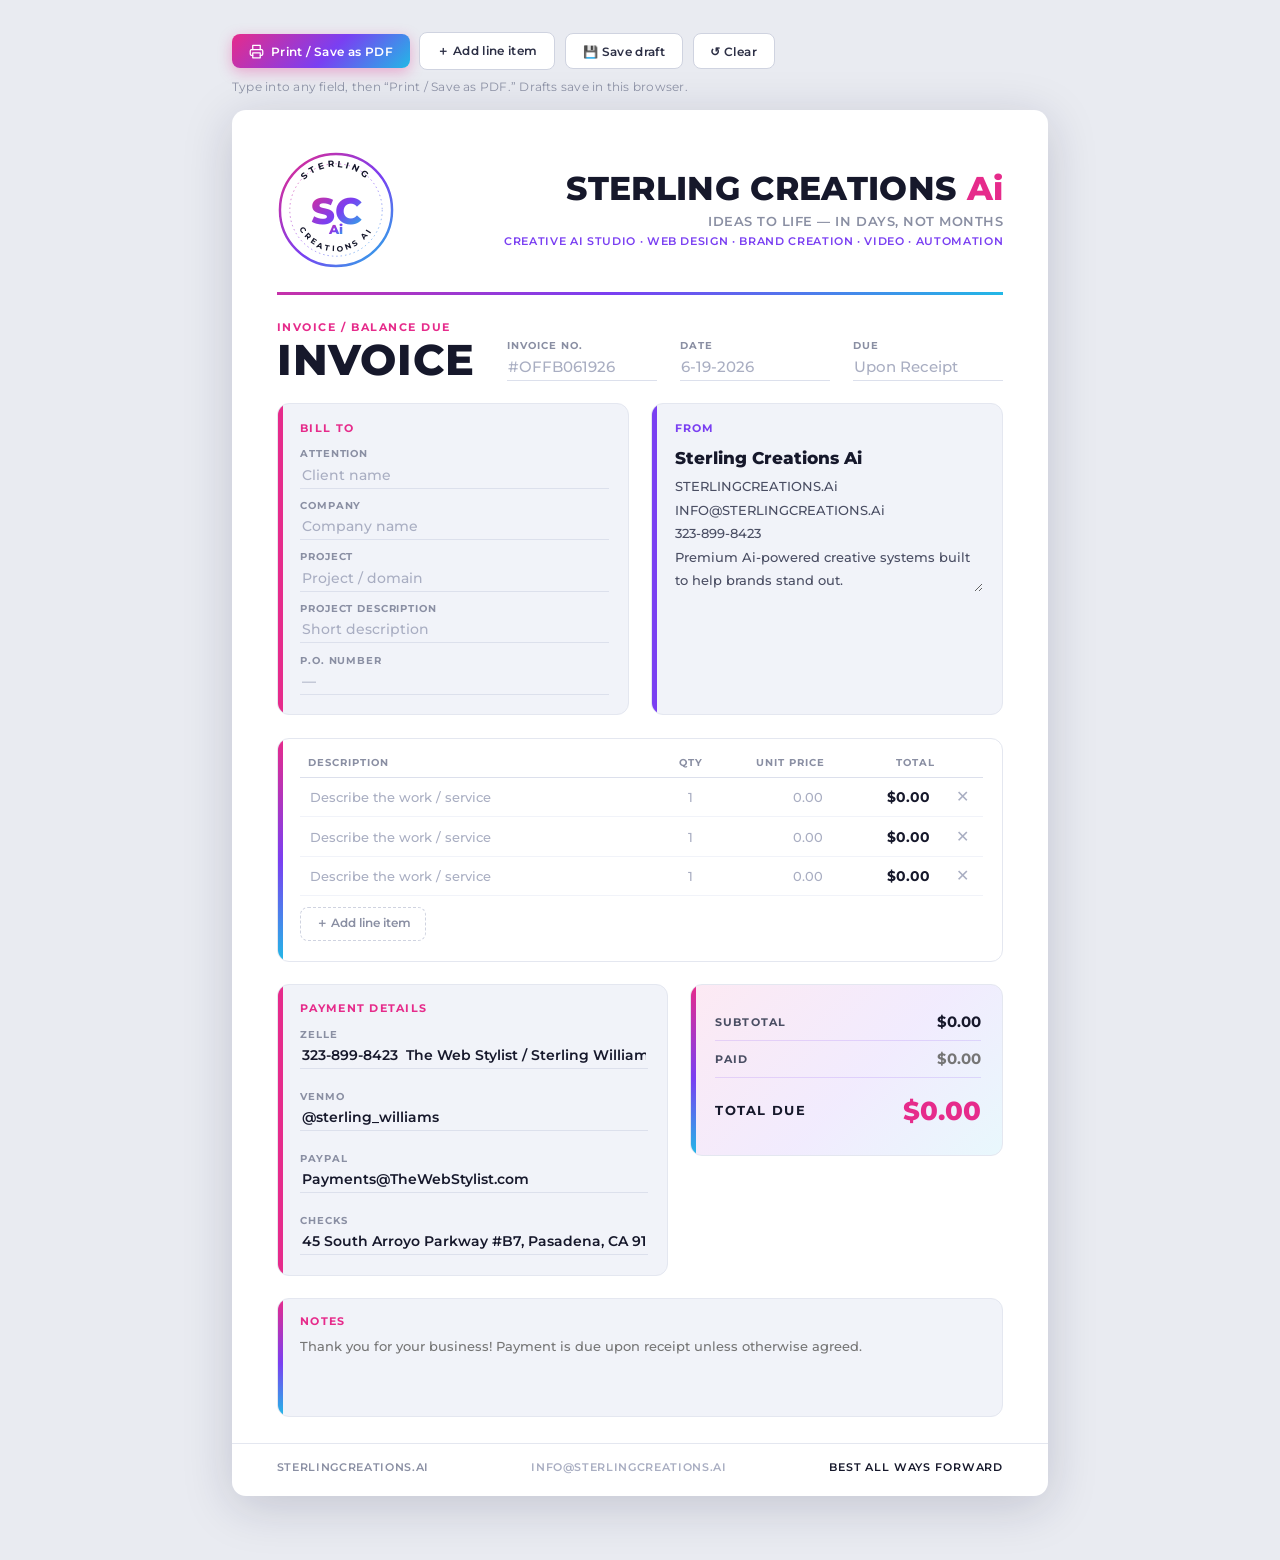
==== index.html @ 084fb507 "Add index.html for online preview / GitHub Pages Add an index.html (copy of the fillable invoice) so" ====
<!DOCTYPE html>
<html lang="en">
<head>
<meta charset="UTF-8" />
<meta name="viewport" content="width=device-width, initial-scale=1.0" />
<title>Invoice — Sterling Creations Ai</title>
<link rel="preconnect" href="https://fonts.googleapis.com">
<link rel="preconnect" href="https://fonts.gstatic.com" crossorigin>
<link href="https://fonts.googleapis.com/css2?family=Montserrat:ital,wght@0,400;0,500;0,600;0,700;0,800;0,900;1,500;1,600&display=swap" rel="stylesheet">
<style>
  /* ─────────────────────────────────────────────────────────
     Sterling Creations Ai — Fillable Invoice
     • Every value is an editable field (type online, then print)
     • Line totals / subtotal / total-due auto-calculate
     • "Print / Save as PDF" produces a clean letter-size PDF
     ───────────────────────────────────────────────────────── */

  *, *::before, *::after { box-sizing: border-box; margin: 0; padding: 0; }

  :root {
    --pink:      #E62B8B;   /* primary magenta            */
    --pink-soft: #F472B6;
    --purple:    #7A3FF2;
    --purple-dk: #5B21B6;
    --cyan:      #22B8E6;
    --ink:       #16182B;   /* near-black headings        */
    --ink-soft:  #2C2F45;
    --gray-700:  #4A4E63;
    --gray-500:  #8A8FA3;
    --gray-400:  #A9AEC2;
    --gray-300:  #CFD3E0;
    --gray-200:  #E4E7F0;
    --gray-100:  #F1F3F9;
    --line:      #DCE0EC;
    --white:     #FFFFFF;
    --bg:        #E9EBF1;
    --grad:      linear-gradient(135deg, var(--pink) 0%, var(--purple) 55%, var(--cyan) 100%);
    --grad-v:    linear-gradient(180deg, var(--pink) 0%, var(--purple) 55%, var(--cyan) 100%);
    --font:      'Montserrat', 'Helvetica Neue', Helvetica, Arial, sans-serif;
  }

  html { -webkit-text-size-adjust: 100%; }

  body {
    font-family: var(--font);
    background: var(--bg);
    color: var(--ink-soft);
    padding: 2rem 1rem 4rem;
    -webkit-print-color-adjust: exact;
    print-color-adjust: exact;
  }

  /* ── Toolbar (screen only) ─────────────────────────────── */
  .toolbar {
    width: 816px;
    max-width: 100%;
    margin: 0 auto 1rem;
    display: flex;
    flex-wrap: wrap;
    gap: .6rem;
    align-items: center;
  }
  .toolbar .spacer { flex: 1; }
  .toolbar .hint {
    font-size: .72rem;
    color: var(--gray-500);
    letter-spacing: .02em;
  }
  .btn {
    font-family: var(--font);
    font-size: .76rem;
    font-weight: 600;
    letter-spacing: .03em;
    padding: .6rem 1.05rem;
    border-radius: 8px;
    border: 1px solid var(--gray-300);
    background: var(--white);
    color: var(--ink-soft);
    cursor: pointer;
    transition: transform .08s ease, box-shadow .15s ease, background .15s ease;
    display: inline-flex;
    align-items: center;
    gap: .45rem;
  }
  .btn:hover  { box-shadow: 0 3px 10px rgba(0,0,0,.10); transform: translateY(-1px); }
  .btn:active { transform: translateY(0); }
  .btn.primary {
    background: var(--grad);
    color: #fff;
    border: none;
    box-shadow: 0 4px 14px rgba(230,43,139,.35);
  }
  .btn svg { width: 15px; height: 15px; }

  /* ── Page shell ────────────────────────────────────────── */
  .page {
    width: 816px;                 /* US Letter @ 96dpi  */
    min-height: 1056px;
    margin: 0 auto;
    background: var(--white);
    box-shadow: 0 10px 50px rgba(20,24,60,.18);
    border-radius: 14px;
    overflow: hidden;
    display: flex;
    flex-direction: column;
    padding: 2.6rem 2.8rem 0;
  }

  /* ── Header ────────────────────────────────────────────── */
  .header {
    display: flex;
    align-items: center;
    justify-content: space-between;
    gap: 1.5rem;
    padding-bottom: 1.4rem;
    border-bottom: 3px solid;
    border-image: var(--grad) 1;
  }

  .logo {
    width: 118px;
    height: 118px;
    flex-shrink: 0;
  }
  .logo svg, .logo img { width: 100%; height: 100%; display: block; object-fit: contain; }

  .brand { text-align: right; }
  .brand-name {
    font-size: 2.05rem;
    font-weight: 800;
    letter-spacing: .01em;
    color: var(--ink);
    line-height: 1;
  }
  .brand-name .ai { color: var(--pink); }
  .brand-tagline {
    margin-top: .55rem;
    font-size: .8rem;
    font-weight: 600;
    letter-spacing: .04em;
    color: var(--gray-500);
  }
  .brand-services {
    margin-top: .35rem;
    font-size: .68rem;
    font-weight: 600;
    letter-spacing: .06em;
    text-transform: uppercase;
    color: var(--purple);
  }

  /* ── Title row ─────────────────────────────────────────── */
  .title-row {
    display: flex;
    align-items: flex-end;
    justify-content: space-between;
    gap: 2rem;
    padding: 1.6rem 0 1.4rem;
  }
  .title-eyebrow {
    font-size: .68rem;
    font-weight: 700;
    letter-spacing: .14em;
    text-transform: uppercase;
    color: var(--pink);
  }
  .title-main {
    font-size: 2.7rem;
    font-weight: 800;
    letter-spacing: .02em;
    text-transform: uppercase;
    color: var(--ink);
    line-height: 1;
    margin-top: .2rem;
  }
  .meta-grid {
    display: grid;
    grid-template-columns: repeat(3, minmax(0, auto));
    gap: 1.4rem;
  }
  .meta-grid .cell { min-width: 96px; }
  .meta-grid .lbl {
    font-size: .62rem;
    font-weight: 700;
    letter-spacing: .1em;
    text-transform: uppercase;
    color: var(--gray-500);
    margin-bottom: .15rem;
  }

  /* ── Inputs (the fillable bits) ────────────────────────── */
  .fld {
    font-family: var(--font);
    font-size: .9rem;
    font-weight: 600;
    color: var(--ink);
    background: transparent;
    border: none;
    border-bottom: 1.5px solid var(--line);
    padding: .25rem .1rem;
    width: 100%;
    outline: none;
    transition: border-color .15s ease, background .15s ease;
  }
  .fld::placeholder { color: var(--gray-400); font-weight: 500; }
  .fld:focus { border-bottom-color: var(--pink); background: rgba(230,43,139,.04); }
  textarea.fld { resize: none; line-height: 1.5; overflow: hidden; }

  .meta-grid .fld { font-size: .92rem; min-width: 96px; }

  /* ── Card row ──────────────────────────────────────────── */
  .card-row {
    display: grid;
    grid-template-columns: 1fr 1fr;
    gap: 1.4rem;
  }
  .card {
    position: relative;
    background: var(--gray-100);
    border: 1px solid var(--gray-200);
    border-radius: 12px;
    padding: 1.1rem 1.2rem 1.2rem 1.4rem;
    overflow: hidden;
  }
  .card::before {        /* coloured accent bar */
    content: '';
    position: absolute;
    top: 0; left: 0; bottom: 0;
    width: 5px;
    background: var(--grad-v);
  }
  .card.accent-pink::before   { background: var(--pink); }
  .card.accent-purple::before { background: var(--purple); }

  .card-title {
    font-size: .66rem;
    font-weight: 700;
    letter-spacing: .12em;
    text-transform: uppercase;
    color: var(--pink);
    margin-bottom: .85rem;
  }
  .card.accent-purple .card-title { color: var(--purple); }

  .field-block { margin-bottom: .7rem; }
  .field-block:last-child { margin-bottom: 0; }
  .field-block .lbl {
    font-size: .6rem;
    font-weight: 700;
    letter-spacing: .09em;
    text-transform: uppercase;
    color: var(--gray-500);
    margin-bottom: .15rem;
    display: block;
  }

  /* FROM block — mostly static, still editable */
  .from-name {
    font-size: 1.05rem;
    font-weight: 800;
    color: var(--ink);
    margin-bottom: .35rem;
    width: 100%;
    border: none;
    background: transparent;
    font-family: var(--font);
    outline: none;
  }
  .from-line {
    font-size: .82rem;
    font-weight: 500;
    color: var(--gray-700);
    line-height: 1.7;
    width: 100%;
    border: none;
    background: transparent;
    font-family: var(--font);
    outline: none;
    padding: .05rem 0;
  }
  .from-line:focus, .from-name:focus { background: rgba(122,63,242,.06); border-radius: 4px; }
  .from-line .accent { color: var(--pink); font-style: italic; font-weight: 600; }

  /* ── Line items table ──────────────────────────────────── */
  .items-card {
    margin-top: 1.4rem;
    position: relative;
    background: var(--white);
    border: 1px solid var(--gray-200);
    border-radius: 12px;
    padding: 1.1rem 1.2rem 1.2rem 1.4rem;
    overflow: hidden;
  }
  .items-card::before {
    content: '';
    position: absolute;
    top: 0; left: 0; bottom: 0;
    width: 5px;
    background: var(--grad-v);
  }
  table.items { width: 100%; border-collapse: collapse; }
  table.items thead th {
    font-size: .62rem;
    font-weight: 700;
    letter-spacing: .1em;
    text-transform: uppercase;
    color: var(--gray-500);
    text-align: left;
    padding: 0 .5rem .55rem;
    border-bottom: 1.5px solid var(--line);
  }
  table.items thead th.r { text-align: right; }
  table.items thead th.c { text-align: center; }

  table.items tbody td {
    padding: .45rem .5rem;
    vertical-align: middle;
    border-bottom: 1px solid var(--gray-100);
  }
  table.items .fld { border-bottom: none; font-weight: 500; font-size: .84rem; }
  table.items .fld:focus { background: rgba(230,43,139,.05); border-radius: 5px; }
  table.items td.desc .fld { font-weight: 600; color: var(--ink); }
  table.items td.r .fld, table.items td.c .fld { text-align: right; }
  table.items td.c .fld { text-align: center; }
  .line-total {
    text-align: right;
    font-weight: 700;
    color: var(--ink);
    font-size: .88rem;
    white-space: nowrap;
    padding-right: .3rem;
  }
  .row-del {
    border: none;
    background: transparent;
    color: var(--gray-400);
    cursor: pointer;
    font-size: 1rem;
    line-height: 1;
    padding: .2rem .35rem;
    border-radius: 6px;
    transition: color .12s, background .12s;
  }
  .row-del:hover { color: var(--pink); background: rgba(230,43,139,.08); }
  td.del-cell { width: 30px; text-align: center; }

  .add-row-wrap { margin-top: .7rem; }
  .add-row {
    border: 1px dashed var(--gray-300);
    background: transparent;
    color: var(--gray-500);
    font-family: var(--font);
    font-size: .74rem;
    font-weight: 600;
    padding: .5rem .9rem;
    border-radius: 8px;
    cursor: pointer;
    transition: all .12s;
  }
  .add-row:hover { border-color: var(--pink); color: var(--pink); background: rgba(230,43,139,.04); }

  /* ── Payment + Totals row ──────────────────────────────── */
  .lower-row {
    display: grid;
    grid-template-columns: 1.25fr 1fr;
    gap: 1.4rem;
    margin-top: 1.4rem;
  }
  .pay-grid {
    display: grid;
    grid-template-columns: 1fr;
    gap: .65rem;
  }

  .totals-card {
    position: relative;
    background: linear-gradient(135deg, rgba(230,43,139,.10) 0%, rgba(122,63,242,.10) 55%, rgba(34,184,230,.10) 100%);
    border: 1px solid var(--gray-200);
    border-radius: 12px;
    padding: 1.2rem 1.3rem 1.3rem 1.5rem;
    overflow: hidden;
    align-self: start;
  }
  .totals-card::before {
    content: '';
    position: absolute;
    top: 0; left: 0; bottom: 0;
    width: 5px;
    background: var(--grad-v);
  }
  .tot-row {
    display: flex;
    align-items: center;
    justify-content: space-between;
    gap: 1rem;
    padding: .5rem 0;
    border-bottom: 1px solid rgba(122,63,242,.16);
  }
  .tot-row .lbl {
    font-size: .66rem;
    font-weight: 700;
    letter-spacing: .1em;
    text-transform: uppercase;
    color: var(--gray-700);
  }
  .tot-row .val {
    font-size: .95rem;
    font-weight: 700;
    color: var(--ink);
    text-align: right;
    width: 120px;
    border: none;
    background: transparent;
    font-family: var(--font);
    outline: none;
    border-bottom: 1.5px solid transparent;
  }
  .tot-row .val:focus { border-bottom-color: var(--pink); }
  .tot-row.grand {
    border-bottom: none;
    margin-top: .35rem;
    padding-top: .7rem;
  }
  .tot-row.grand .lbl { color: var(--ink); font-size: .8rem; }
  .tot-row.grand .grand-amt {
    font-size: 1.6rem;
    font-weight: 800;
    color: var(--pink);
    text-align: right;
    width: 150px;
  }

  /* ── Notes ─────────────────────────────────────────────── */
  .notes-card {
    position: relative;
    background: var(--gray-100);
    border: 1px solid var(--gray-200);
    border-radius: 12px;
    padding: 1rem 1.2rem 1.1rem 1.4rem;
    margin-top: 1.4rem;
    overflow: hidden;
  }
  .notes-card::before {
    content: '';
    position: absolute;
    top: 0; left: 0; bottom: 0;
    width: 5px;
    background: var(--grad-v);
  }
  .notes-card .card-title { margin-bottom: .55rem; }
  textarea.notes {
    width: 100%;
    min-height: 58px;
    border: none;
    background: transparent;
    resize: none;
    outline: none;
    font-family: var(--font);
    font-size: .8rem;
    font-weight: 500;
    line-height: 1.6;
    color: var(--gray-700);
  }

  /* ── Footer ────────────────────────────────────────────── */
  .footer {
    margin: 1.6rem -2.8rem 0;
    padding: 1rem 2.8rem 1.4rem;
    border-top: 1px solid var(--gray-200);
    display: flex;
    align-items: center;
    justify-content: space-between;
    gap: 1rem;
    font-size: .68rem;
    font-weight: 600;
    letter-spacing: .06em;
    text-transform: uppercase;
    color: var(--gray-500);
  }
  .footer .mid { color: var(--gray-400); }
  .footer .right { color: var(--ink); letter-spacing: .08em; }

  /* ── Print ─────────────────────────────────────────────── */
  @media print {
    body { background: none; padding: 0; }
    .toolbar { display: none !important; }
    .page {
      width: 100%;
      min-height: 0;
      box-shadow: none;
      border-radius: 0;
      padding: 1.4rem 1.6rem 0;
    }
    .footer { margin: 1.4rem -1.6rem 0; padding: .9rem 1.6rem 1.1rem; }
    .row-del, .add-row-wrap { display: none !important; }
    td.del-cell { display: none; }
    .fld, .from-line, .from-name, .tot-row .val, textarea.notes { background: none !important; }
    .fld:focus { border-bottom-color: var(--line); }
    .fld::placeholder, textarea.notes::placeholder { color: transparent; }
    @page { size: letter; margin: 0; }
  }
</style>
</head>
<body>

<!-- ═══ TOOLBAR (screen only) ═══════════════════════════════ -->
<div class="toolbar">
  <button class="btn primary" onclick="window.print()">
    <svg viewBox="0 0 24 24" fill="none" stroke="currentColor" stroke-width="2" stroke-linecap="round" stroke-linejoin="round"><polyline points="6 9 6 2 18 2 18 9"/><path d="M6 18H4a2 2 0 0 1-2-2v-5a2 2 0 0 1 2-2h16a2 2 0 0 1 2 2v5a2 2 0 0 1-2 2h-2"/><rect x="6" y="14" width="12" height="8"/></svg>
    Print / Save as PDF
  </button>
  <button class="btn" onclick="addLineItem()">＋ Add line item</button>
  <button class="btn" onclick="saveLocal()">💾 Save draft</button>
  <button class="btn" onclick="resetForm()">↺ Clear</button>
  <span class="spacer"></span>
  <span class="hint">Type into any field, then “Print / Save as PDF.” Drafts save in this browser.</span>
</div>

<!-- ═══ PAGE ════════════════════════════════════════════════ -->
<div class="page" id="invoice">

  <!-- HEADER -->
  <header class="header">
    <!-- Logo: loaded from the Sterling Creations CDN. If it ever fails to
         load, the SVG fallback below shows so the header is never broken. -->
    <div class="logo">
      <img id="brandLogo" src="https://sterlingcdn.b-cdn.net/sterlingcreationsaiassets/sterling-creations-ai-new-logo-circle-Dark-.png" alt="Sterling Creations Ai"
           onerror="this.style.display='none';document.getElementById('logoFallback').style.display='block';" />
      <svg id="logoFallback" style="display:none" viewBox="0 0 120 120" xmlns="http://www.w3.org/2000/svg">
        <defs>
          <linearGradient id="scg" x1="0" y1="0" x2="1" y2="1">
            <stop offset="0" stop-color="#E62B8B"/>
            <stop offset="0.55" stop-color="#7A3FF2"/>
            <stop offset="1" stop-color="#22B8E6"/>
          </linearGradient>
          <path id="arcTop" d="M 16 60 A 44 44 0 0 1 104 60" fill="none"/>
          <path id="arcBot" d="M 18 60 A 42 42 0 0 0 102 60" fill="none"/>
        </defs>
        <circle cx="60" cy="60" r="57" fill="none" stroke="url(#scg)" stroke-width="2.5"/>
        <circle cx="60" cy="60" r="47" fill="none" stroke="url(#scg)" stroke-width="1" stroke-dasharray="1.5 3" opacity="0.6"/>
        <text font-family="Montserrat, Arial" font-size="9" font-weight="700" letter-spacing="3" fill="#16182B">
          <textPath href="#arcTop" startOffset="50%" text-anchor="middle">STERLING</textPath>
        </text>
        <text font-family="Montserrat, Arial" font-size="8" font-weight="700" letter-spacing="2.5" fill="#16182B">
          <textPath href="#arcBot" startOffset="50%" text-anchor="middle">CREATIONS AI</textPath>
        </text>
        <text x="60" y="60" text-anchor="middle" font-family="Montserrat, Arial" font-size="38" font-weight="800" fill="url(#scg)" dominant-baseline="central">SC</text>
        <text x="60" y="84" text-anchor="middle" font-family="Montserrat, Arial" font-size="13" font-weight="800" fill="url(#scg)">Ai</text>
      </svg>
    </div>

    <div class="brand">
      <div class="brand-name">STERLING CREATIONS <span class="ai">Ai</span></div>
      <div class="brand-tagline">IDEAS TO LIFE — IN DAYS, NOT MONTHS</div>
      <div class="brand-services">Creative Ai Studio · Web Design · Brand Creation · Video · Automation</div>
    </div>
  </header>

  <!-- TITLE + META -->
  <div class="title-row">
    <div>
      <div class="title-eyebrow">Invoice / Balance Due</div>
      <div class="title-main">Invoice</div>
    </div>
    <div class="meta-grid">
      <div class="cell">
        <div class="lbl">Invoice No.</div>
        <input class="fld" data-key="invno" placeholder="#OFFB061926" />
      </div>
      <div class="cell">
        <div class="lbl">Date</div>
        <input class="fld" data-key="date" placeholder="6-19-2026" />
      </div>
      <div class="cell">
        <div class="lbl">Due</div>
        <input class="fld" data-key="due" placeholder="Upon Receipt" />
      </div>
    </div>
  </div>

  <!-- BILL TO / FROM -->
  <div class="card-row">
    <div class="card accent-pink">
      <div class="card-title">Bill To</div>
      <div class="field-block">
        <span class="lbl">Attention</span>
        <input class="fld" data-key="attn" placeholder="Client name" />
      </div>
      <div class="field-block">
        <span class="lbl">Company</span>
        <input class="fld" data-key="company" placeholder="Company name" />
      </div>
      <div class="field-block">
        <span class="lbl">Project</span>
        <input class="fld" data-key="project" placeholder="Project / domain" />
      </div>
      <div class="field-block">
        <span class="lbl">Project Description</span>
        <input class="fld" data-key="projdesc" placeholder="Short description" />
      </div>
      <div class="field-block">
        <span class="lbl">P.O. Number</span>
        <input class="fld" data-key="po" placeholder="—" />
      </div>
    </div>

    <div class="card accent-purple">
      <div class="card-title">From</div>
      <input class="from-name" data-key="fromname" value="Sterling Creations Ai" />
      <input class="from-line" data-key="fromsite" value="STERLINGCREATIONS.Ai" />
      <input class="from-line" data-key="fromemail" value="INFO@STERLINGCREATIONS.Ai" />
      <input class="from-line" data-key="fromphone" value="323-899-8423" />
      <textarea class="from-line" data-key="fromblurb" rows="2">Premium Ai-powered creative systems built to help brands stand out.</textarea>
    </div>
  </div>

  <!-- LINE ITEMS -->
  <div class="items-card">
    <table class="items">
      <thead>
        <tr>
          <th class="desc">Description</th>
          <th class="c" style="width:64px">Qty</th>
          <th class="r" style="width:110px">Unit Price</th>
          <th class="r" style="width:110px">Total</th>
          <th class="del-cell"></th>
        </tr>
      </thead>
      <tbody id="itemsBody">
        <!-- rows injected by JS -->
      </tbody>
    </table>
    <div class="add-row-wrap">
      <button class="add-row" onclick="addLineItem()">＋ Add line item</button>
    </div>
  </div>

  <!-- PAYMENT + TOTALS -->
  <div class="lower-row">
    <div class="card accent-pink">
      <div class="card-title">Payment Details</div>
      <div class="pay-grid">
        <div class="field-block">
          <span class="lbl">Zelle</span>
          <input class="fld" data-key="zelle" value="323-899-8423  The Web Stylist / Sterling Williams" />
        </div>
        <div class="field-block">
          <span class="lbl">Venmo</span>
          <input class="fld" data-key="venmo" value="@sterling_williams" />
        </div>
        <div class="field-block">
          <span class="lbl">PayPal</span>
          <input class="fld" data-key="paypal" value="Payments@TheWebStylist.com" />
        </div>
        <div class="field-block">
          <span class="lbl">Checks</span>
          <input class="fld" data-key="checks" value="45 South Arroyo Parkway #B7, Pasadena, CA 91105" />
        </div>
      </div>
    </div>

    <div class="totals-card">
      <div class="tot-row">
        <span class="lbl">Subtotal</span>
        <input class="val" id="subtotal" data-key="subtotal" readonly value="$0.00" />
      </div>
      <div class="tot-row">
        <span class="lbl">Paid</span>
        <input class="val" id="paid" data-key="paid" placeholder="$0.00" oninput="recalc()" />
      </div>
      <div class="tot-row grand">
        <span class="lbl">Total Due</span>
        <span class="grand-amt" id="totaldue">$0.00</span>
      </div>
    </div>
  </div>

  <!-- NOTES -->
  <div class="notes-card">
    <div class="card-title">Notes</div>
    <textarea class="notes" data-key="notes" placeholder="Thank you for your business! Payment is due upon receipt unless otherwise agreed."></textarea>
  </div>

  <!-- FOOTER -->
  <footer class="footer">
    <span class="left">STERLINGCREATIONS.AI</span>
    <span class="mid">INFO@STERLINGCREATIONS.AI</span>
    <span class="right">Best All Ways Forward</span>
  </footer>

</div><!-- /page -->

<script>
  /* ── Currency helpers ──────────────────────────────────── */
  const money = n => '$' + (Number(n) || 0).toLocaleString('en-US', { minimumFractionDigits: 2, maximumFractionDigits: 2 });
  const parseNum = v => parseFloat(String(v).replace(/[^0-9.\-]/g, '')) || 0;

  /* ── Line item row template ────────────────────────────── */
  function rowHTML(d = {}) {
    return `
      <tr class="item-row">
        <td class="desc"><input class="fld" data-col="desc" placeholder="Describe the work / service" value="${d.desc || ''}"></td>
        <td class="c"><input class="fld" data-col="qty" inputmode="decimal" placeholder="1" value="${d.qty || ''}" oninput="recalc()"></td>
        <td class="r"><input class="fld" data-col="price" inputmode="decimal" placeholder="0.00" value="${d.price || ''}" oninput="recalc()"></td>
        <td class="r"><div class="line-total" data-col="total">$0.00</div></td>
        <td class="del-cell"><button class="row-del" title="Remove line" onclick="this.closest('tr').remove(); recalc();">✕</button></td>
      </tr>`;
  }

  function addLineItem(d) {
    document.getElementById('itemsBody').insertAdjacentHTML('beforeend', rowHTML(d));
    autoSizeAll();
    recalc();
  }

  /* ── Recalculate totals ────────────────────────────────── */
  function recalc() {
    let subtotal = 0;
    document.querySelectorAll('#itemsBody .item-row').forEach(row => {
      const qty   = parseNum(row.querySelector('[data-col="qty"]').value) || 0;
      const price = parseNum(row.querySelector('[data-col="price"]').value) || 0;
      const hasQty = row.querySelector('[data-col="qty"]').value.trim() !== '';
      const line = (hasQty ? qty : 1) * price;          /* blank qty defaults to 1 */
      row.querySelector('[data-col="total"]').textContent = money(line);
      subtotal += line;
    });
    document.getElementById('subtotal').value = money(subtotal);
    const paid = parseNum(document.getElementById('paid').value);
    document.getElementById('totaldue').textContent = money(subtotal - paid);
  }

  /* ── Auto-grow textareas ───────────────────────────────── */
  function autoSize(el) { el.style.height = 'auto'; el.style.height = el.scrollHeight + 'px'; }
  function autoSizeAll() { document.querySelectorAll('textarea').forEach(autoSize); }

  /* ── Local-storage draft save/restore ──────────────────── */
  const STORE_KEY = 'sterling_invoice_draft_v1';

  function collect() {
    const data = { fields: {}, items: [] };
    document.querySelectorAll('[data-key]').forEach(el => data.fields[el.dataset.key] = el.value);
    document.querySelectorAll('#itemsBody .item-row').forEach(row => {
      data.items.push({
        desc:  row.querySelector('[data-col="desc"]').value,
        qty:   row.querySelector('[data-col="qty"]').value,
        price: row.querySelector('[data-col="price"]').value,
      });
    });
    return data;
  }

  function saveLocal() {
    localStorage.setItem(STORE_KEY, JSON.stringify(collect()));
    flash('Draft saved in this browser ✓');
  }

  function restoreLocal() {
    const raw = localStorage.getItem(STORE_KEY);
    if (!raw) return false;
    try {
      const data = JSON.parse(raw);
      Object.entries(data.fields || {}).forEach(([k, v]) => {
        const el = document.querySelector(`[data-key="${k}"]`);
        if (el && k !== 'subtotal') el.value = v;
      });
      document.getElementById('itemsBody').innerHTML = '';
      (data.items || []).forEach(addLineItem);
      return true;
    } catch (e) { return false; }
  }

  function resetForm() {
    if (!confirm('Clear all fields and start a fresh invoice?')) return;
    localStorage.removeItem(STORE_KEY);
    location.reload();
  }

  /* tiny toast */
  function flash(msg) {
    const t = document.createElement('div');
    t.textContent = msg;
    t.style.cssText = 'position:fixed;bottom:24px;left:50%;transform:translateX(-50%);background:#16182B;color:#fff;padding:.6rem 1.1rem;border-radius:8px;font:600 .78rem Montserrat,Arial;z-index:99;box-shadow:0 6px 24px rgba(0,0,0,.3)';
    document.body.appendChild(t);
    setTimeout(() => t.remove(), 1800);
  }

  /* ── Init ──────────────────────────────────────────────── */
  document.addEventListener('input', e => { if (e.target.tagName === 'TEXTAREA') autoSize(e.target); });

  window.addEventListener('beforeunload', saveLocalSilently);
  function saveLocalSilently() { localStorage.setItem(STORE_KEY, JSON.stringify(collect())); }

  (function init() {
    const restored = restoreLocal();
    if (!restored) {
      // Start with a few blank rows like the printed invoice
      addLineItem(); addLineItem(); addLineItem();
    }
    autoSizeAll();
    recalc();
  })();
</script>
</body>
</html>
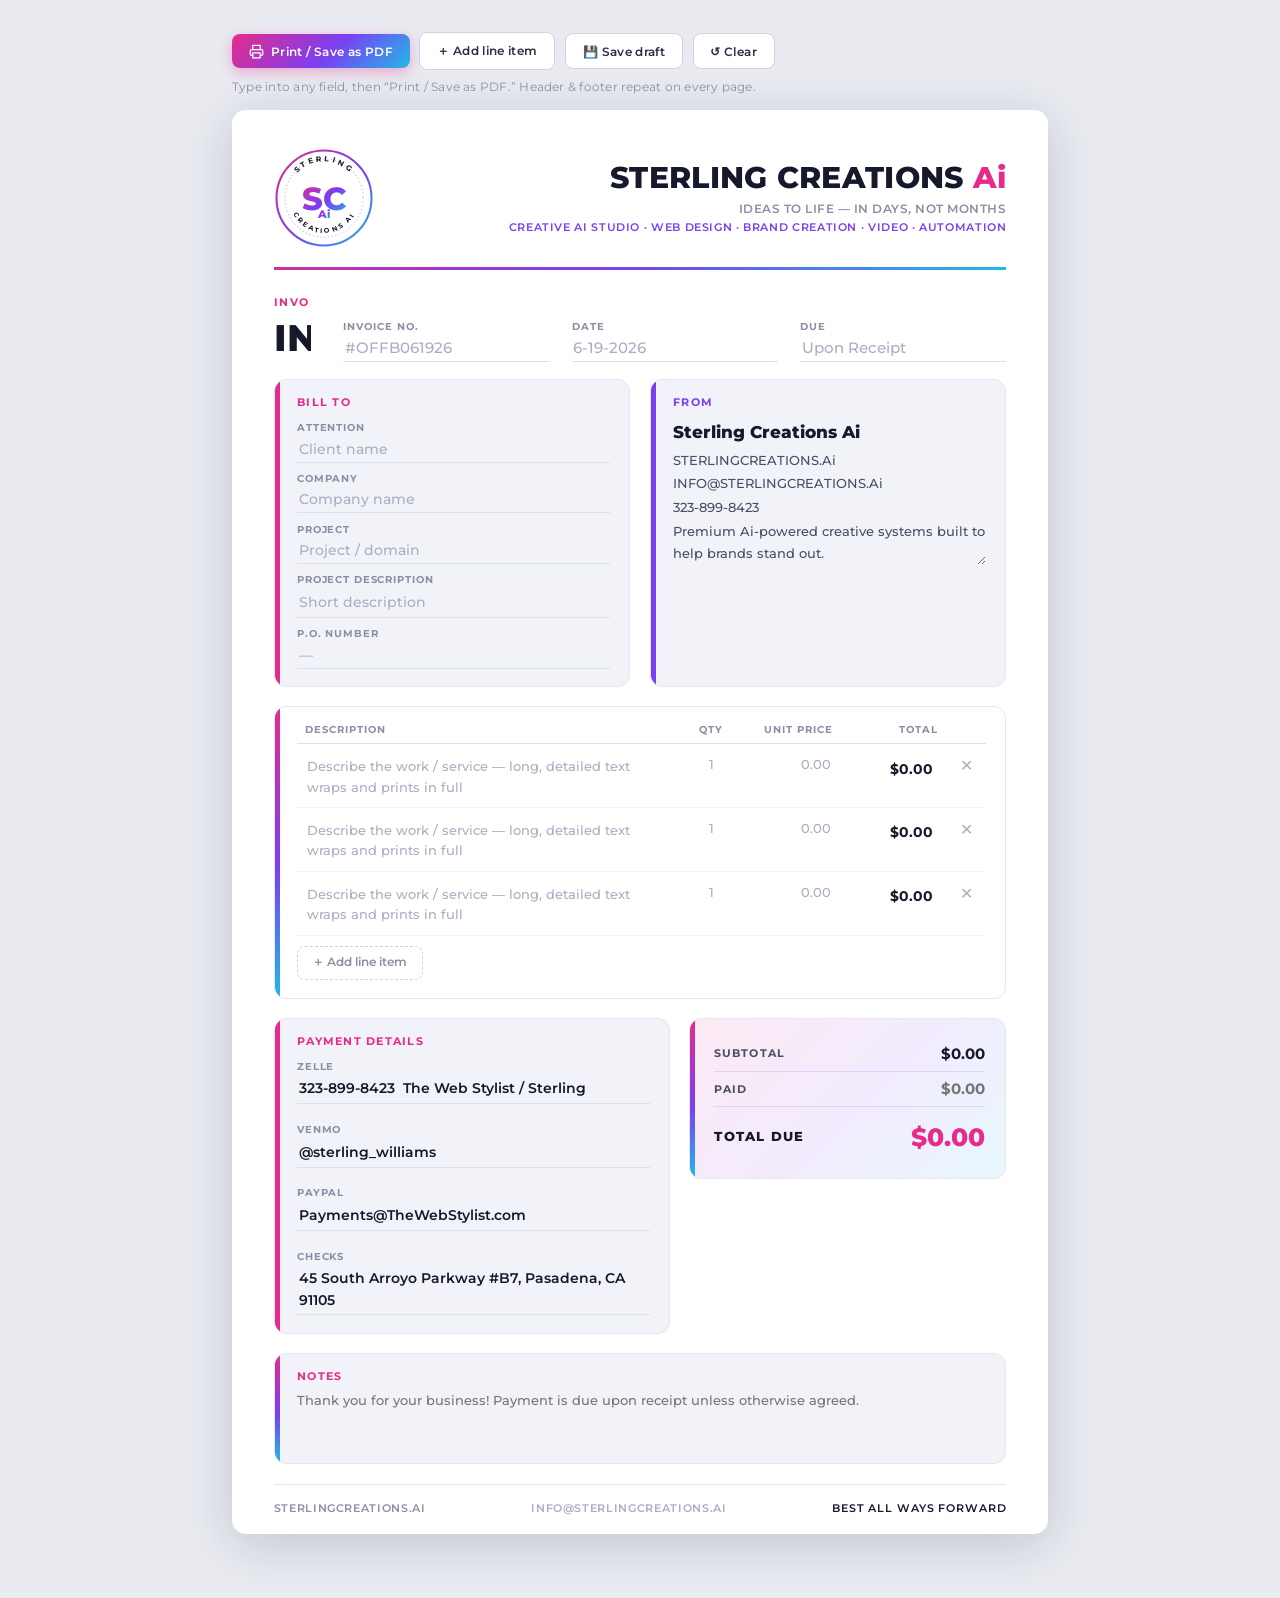
==== commit b1f42802: "Multi-page-safe print, editable labels, wrapping detail fields - Rebuild as a table-framed layout so" ====
--- a/index.html
+++ b/index.html
@@ -12,18 +12,19 @@
      Sterling Creations Ai — Fillable Invoice
      • Every value is an editable field (type online, then print)
      • Line totals / subtotal / total-due auto-calculate
-     • "Print / Save as PDF" produces a clean letter-size PDF
+     • Multi-page safe: brand header + footer repeat on every printed
+       page (table-frame), and cards never split across a page break
      ───────────────────────────────────────────────────────── */
 
   *, *::before, *::after { box-sizing: border-box; margin: 0; padding: 0; }
 
   :root {
-    --pink:      #E62B8B;   /* primary magenta            */
+    --pink:      #E62B8B;
     --pink-soft: #F472B6;
     --purple:    #7A3FF2;
     --purple-dk: #5B21B6;
     --cyan:      #22B8E6;
-    --ink:       #16182B;   /* near-black headings        */
+    --ink:       #16182B;
     --ink-soft:  #2C2F45;
     --gray-700:  #4A4E63;
     --gray-500:  #8A8FA3;
@@ -37,6 +38,7 @@
     --grad:      linear-gradient(135deg, var(--pink) 0%, var(--purple) 55%, var(--cyan) 100%);
     --grad-v:    linear-gradient(180deg, var(--pink) 0%, var(--purple) 55%, var(--cyan) 100%);
     --font:      'Montserrat', 'Helvetica Neue', Helvetica, Arial, sans-serif;
+    --pad-x:     2.6rem;
   }
 
   html { -webkit-text-size-adjust: 100%; }
@@ -61,443 +63,185 @@
     align-items: center;
   }
   .toolbar .spacer { flex: 1; }
-  .toolbar .hint {
-    font-size: .72rem;
-    color: var(--gray-500);
-    letter-spacing: .02em;
-  }
+  .toolbar .hint { font-size: .72rem; color: var(--gray-500); letter-spacing: .02em; }
   .btn {
     font-family: var(--font);
-    font-size: .76rem;
-    font-weight: 600;
-    letter-spacing: .03em;
-    padding: .6rem 1.05rem;
-    border-radius: 8px;
+    font-size: .76rem; font-weight: 600; letter-spacing: .03em;
+    padding: .6rem 1.05rem; border-radius: 8px;
     border: 1px solid var(--gray-300);
-    background: var(--white);
-    color: var(--ink-soft);
+    background: var(--white); color: var(--ink-soft);
     cursor: pointer;
     transition: transform .08s ease, box-shadow .15s ease, background .15s ease;
-    display: inline-flex;
-    align-items: center;
-    gap: .45rem;
+    display: inline-flex; align-items: center; gap: .45rem;
   }
   .btn:hover  { box-shadow: 0 3px 10px rgba(0,0,0,.10); transform: translateY(-1px); }
   .btn:active { transform: translateY(0); }
-  .btn.primary {
-    background: var(--grad);
-    color: #fff;
-    border: none;
-    box-shadow: 0 4px 14px rgba(230,43,139,.35);
-  }
+  .btn.primary { background: var(--grad); color: #fff; border: none; box-shadow: 0 4px 14px rgba(230,43,139,.35); }
   .btn svg { width: 15px; height: 15px; }
 
   /* ── Page shell ────────────────────────────────────────── */
   .page {
-    width: 816px;                 /* US Letter @ 96dpi  */
-    min-height: 1056px;
+    width: 816px;                 /* US Letter @ 96dpi */
+    max-width: 100%;
     margin: 0 auto;
     background: var(--white);
     box-shadow: 0 10px 50px rgba(20,24,60,.18);
     border-radius: 14px;
     overflow: hidden;
-    display: flex;
-    flex-direction: column;
-    padding: 2.6rem 2.8rem 0;
-  }
+  }
+
+  /* ── Print frame (repeats header/footer per printed page) ─ */
+  .sheet { width: 100%; border-collapse: collapse; }
+  .sheet-cell { padding: 0 var(--pad-x); }
+  thead .sheet-cell { padding-top: 2.4rem; }
+  tbody .sheet-cell { padding-top: 1.3rem; padding-bottom: 1.3rem; }
+  tfoot .sheet-cell { padding: 0 var(--pad-x); }
 
   /* ── Header ────────────────────────────────────────────── */
   .header {
-    display: flex;
-    align-items: center;
-    justify-content: space-between;
-    gap: 1.5rem;
-    padding-bottom: 1.4rem;
-    border-bottom: 3px solid;
-    border-image: var(--grad) 1;
-  }
-
-  .logo {
-    width: 118px;
-    height: 118px;
-    flex-shrink: 0;
-  }
+    display: flex; align-items: center; justify-content: space-between;
+    gap: 1.5rem; padding-bottom: 1.2rem;
+    border-bottom: 3px solid; border-image: var(--grad) 1;
+  }
+  .logo { width: 100px; height: 100px; flex-shrink: 0; }
   .logo svg, .logo img { width: 100%; height: 100%; display: block; object-fit: contain; }
 
   .brand { text-align: right; }
-  .brand-name {
-    font-size: 2.05rem;
-    font-weight: 800;
-    letter-spacing: .01em;
-    color: var(--ink);
-    line-height: 1;
-  }
+  .brand-name { font-size: 1.9rem; font-weight: 800; letter-spacing: .01em; color: var(--ink); line-height: 1; }
   .brand-name .ai { color: var(--pink); }
-  .brand-tagline {
-    margin-top: .55rem;
-    font-size: .8rem;
-    font-weight: 600;
-    letter-spacing: .04em;
-    color: var(--gray-500);
-  }
-  .brand-services {
-    margin-top: .35rem;
-    font-size: .68rem;
-    font-weight: 600;
-    letter-spacing: .06em;
-    text-transform: uppercase;
-    color: var(--purple);
-  }
-
-  /* ── Title row ─────────────────────────────────────────── */
+  .brand-tagline { margin-top: .5rem; font-size: .78rem; font-weight: 600; letter-spacing: .04em; color: var(--gray-500); }
+  .brand-services { margin-top: .3rem; font-size: .66rem; font-weight: 600; letter-spacing: .06em; text-transform: uppercase; color: var(--purple); }
+
+  /* ── Title + meta ──────────────────────────────────────── */
   .title-row {
-    display: flex;
-    align-items: flex-end;
-    justify-content: space-between;
-    gap: 2rem;
-    padding: 1.6rem 0 1.4rem;
-  }
+    display: flex; align-items: flex-end; justify-content: space-between;
+    gap: 2rem; padding-bottom: 1.1rem;
+  }
+  .title-left { flex: 1; min-width: 0; }
   .title-eyebrow {
-    font-size: .68rem;
-    font-weight: 700;
-    letter-spacing: .14em;
-    text-transform: uppercase;
-    color: var(--pink);
-  }
+    font-size: .68rem; font-weight: 700; letter-spacing: .14em; text-transform: uppercase;
+    color: var(--pink); background: transparent; border: none; outline: none;
+    font-family: var(--font); width: 100%; max-width: 340px;
+    border-bottom: 1.5px solid transparent; padding: .1rem 0;
+  }
+  .title-eyebrow:focus { border-bottom-color: var(--pink); background: rgba(230,43,139,.05); }
   .title-main {
-    font-size: 2.7rem;
-    font-weight: 800;
-    letter-spacing: .02em;
-    text-transform: uppercase;
-    color: var(--ink);
-    line-height: 1;
-    margin-top: .2rem;
-  }
-  .meta-grid {
-    display: grid;
-    grid-template-columns: repeat(3, minmax(0, auto));
-    gap: 1.4rem;
-  }
+    font-size: 2.3rem; font-weight: 800; letter-spacing: .02em; text-transform: uppercase;
+    color: var(--ink); line-height: 1; margin-top: .15rem;
+    background: transparent; border: none; outline: none; font-family: var(--font);
+    width: 100%; max-width: 360px; border-bottom: 1.5px solid transparent; padding: .05rem 0;
+  }
+  .title-main:focus { border-bottom-color: var(--pink); background: rgba(230,43,139,.05); }
+
+  .meta-grid { display: grid; grid-template-columns: repeat(3, minmax(0, auto)); gap: 1.4rem; }
   .meta-grid .cell { min-width: 96px; }
-  .meta-grid .lbl {
-    font-size: .62rem;
-    font-weight: 700;
-    letter-spacing: .1em;
-    text-transform: uppercase;
-    color: var(--gray-500);
-    margin-bottom: .15rem;
-  }
-
-  /* ── Inputs (the fillable bits) ────────────────────────── */
+  .meta-grid .lbl { font-size: .62rem; font-weight: 700; letter-spacing: .1em; text-transform: uppercase; color: var(--gray-500); margin-bottom: .15rem; }
+
+  /* ── Fields ────────────────────────────────────────────── */
   .fld {
-    font-family: var(--font);
-    font-size: .9rem;
-    font-weight: 600;
-    color: var(--ink);
-    background: transparent;
-    border: none;
-    border-bottom: 1.5px solid var(--line);
-    padding: .25rem .1rem;
-    width: 100%;
-    outline: none;
+    font-family: var(--font); font-size: .9rem; font-weight: 600; color: var(--ink);
+    background: transparent; border: none; border-bottom: 1.5px solid var(--line);
+    padding: .25rem .1rem; width: 100%; outline: none;
     transition: border-color .15s ease, background .15s ease;
   }
   .fld::placeholder { color: var(--gray-400); font-weight: 500; }
   .fld:focus { border-bottom-color: var(--pink); background: rgba(230,43,139,.04); }
-  textarea.fld { resize: none; line-height: 1.5; overflow: hidden; }
-
+  textarea.fld { resize: none; line-height: 1.5; overflow: hidden; display: block; }
   .meta-grid .fld { font-size: .92rem; min-width: 96px; }
 
-  /* ── Card row ──────────────────────────────────────────── */
-  .card-row {
-    display: grid;
-    grid-template-columns: 1fr 1fr;
-    gap: 1.4rem;
-  }
+  /* ── Cards ─────────────────────────────────────────────── */
+  .card-row { display: grid; grid-template-columns: 1fr 1fr; gap: 1.2rem; }
   .card {
-    position: relative;
-    background: var(--gray-100);
-    border: 1px solid var(--gray-200);
-    border-radius: 12px;
-    padding: 1.1rem 1.2rem 1.2rem 1.4rem;
-    overflow: hidden;
-  }
-  .card::before {        /* coloured accent bar */
-    content: '';
-    position: absolute;
-    top: 0; left: 0; bottom: 0;
-    width: 5px;
-    background: var(--grad-v);
-  }
+    position: relative; background: var(--gray-100);
+    border: 1px solid var(--gray-200); border-radius: 12px;
+    padding: 1rem 1.2rem 1.1rem 1.4rem; overflow: hidden;
+  }
+  .card::before { content: ''; position: absolute; top: 0; left: 0; bottom: 0; width: 5px; background: var(--grad-v); }
   .card.accent-pink::before   { background: var(--pink); }
   .card.accent-purple::before { background: var(--purple); }
 
-  .card-title {
-    font-size: .66rem;
-    font-weight: 700;
-    letter-spacing: .12em;
-    text-transform: uppercase;
-    color: var(--pink);
-    margin-bottom: .85rem;
-  }
+  .card-title { font-size: .66rem; font-weight: 700; letter-spacing: .12em; text-transform: uppercase; color: var(--pink); margin-bottom: .8rem; }
   .card.accent-purple .card-title { color: var(--purple); }
 
-  .field-block { margin-bottom: .7rem; }
+  .field-block { margin-bottom: .65rem; }
   .field-block:last-child { margin-bottom: 0; }
-  .field-block .lbl {
-    font-size: .6rem;
-    font-weight: 700;
-    letter-spacing: .09em;
-    text-transform: uppercase;
-    color: var(--gray-500);
-    margin-bottom: .15rem;
-    display: block;
-  }
-
-  /* FROM block — mostly static, still editable */
-  .from-name {
-    font-size: 1.05rem;
-    font-weight: 800;
-    color: var(--ink);
-    margin-bottom: .35rem;
-    width: 100%;
-    border: none;
-    background: transparent;
-    font-family: var(--font);
-    outline: none;
-  }
-  .from-line {
-    font-size: .82rem;
-    font-weight: 500;
-    color: var(--gray-700);
-    line-height: 1.7;
-    width: 100%;
-    border: none;
-    background: transparent;
-    font-family: var(--font);
-    outline: none;
-    padding: .05rem 0;
-  }
+  .field-block .lbl { font-size: .6rem; font-weight: 700; letter-spacing: .09em; text-transform: uppercase; color: var(--gray-500); margin-bottom: .15rem; display: block; }
+
+  .from-name { font-size: 1.05rem; font-weight: 800; color: var(--ink); margin-bottom: .35rem; width: 100%; border: none; background: transparent; font-family: var(--font); outline: none; }
+  .from-line { font-size: .82rem; font-weight: 500; color: var(--gray-700); line-height: 1.7; width: 100%; border: none; background: transparent; font-family: var(--font); outline: none; padding: .05rem 0; display: block; }
   .from-line:focus, .from-name:focus { background: rgba(122,63,242,.06); border-radius: 4px; }
-  .from-line .accent { color: var(--pink); font-style: italic; font-weight: 600; }
-
-  /* ── Line items table ──────────────────────────────────── */
-  .items-card {
-    margin-top: 1.4rem;
-    position: relative;
-    background: var(--white);
-    border: 1px solid var(--gray-200);
-    border-radius: 12px;
-    padding: 1.1rem 1.2rem 1.2rem 1.4rem;
-    overflow: hidden;
-  }
-  .items-card::before {
-    content: '';
-    position: absolute;
-    top: 0; left: 0; bottom: 0;
-    width: 5px;
-    background: var(--grad-v);
-  }
+
+  /* ── Line items ────────────────────────────────────────── */
+  .items-card { margin-top: 1.2rem; position: relative; background: var(--white); border: 1px solid var(--gray-200); border-radius: 12px; padding: 1rem 1.2rem 1.1rem 1.4rem; overflow: hidden; }
+  .items-card::before { content: ''; position: absolute; top: 0; left: 0; bottom: 0; width: 5px; background: var(--grad-v); }
   table.items { width: 100%; border-collapse: collapse; }
-  table.items thead th {
-    font-size: .62rem;
-    font-weight: 700;
-    letter-spacing: .1em;
-    text-transform: uppercase;
-    color: var(--gray-500);
-    text-align: left;
-    padding: 0 .5rem .55rem;
-    border-bottom: 1.5px solid var(--line);
-  }
+  table.items thead th { font-size: .62rem; font-weight: 700; letter-spacing: .1em; text-transform: uppercase; color: var(--gray-500); text-align: left; padding: 0 .5rem .5rem; border-bottom: 1.5px solid var(--line); }
   table.items thead th.r { text-align: right; }
   table.items thead th.c { text-align: center; }
-
-  table.items tbody td {
-    padding: .45rem .5rem;
-    vertical-align: middle;
-    border-bottom: 1px solid var(--gray-100);
-  }
-  table.items .fld { border-bottom: none; font-weight: 500; font-size: .84rem; }
+  table.items tbody td { padding: .4rem .5rem; vertical-align: top; border-bottom: 1px solid var(--gray-100); }
+  table.items .fld { border-bottom: none; font-weight: 500; font-size: .84rem; padding-top: .35rem; }
   table.items .fld:focus { background: rgba(230,43,139,.05); border-radius: 5px; }
   table.items td.desc .fld { font-weight: 600; color: var(--ink); }
   table.items td.r .fld, table.items td.c .fld { text-align: right; }
   table.items td.c .fld { text-align: center; }
-  .line-total {
-    text-align: right;
-    font-weight: 700;
-    color: var(--ink);
-    font-size: .88rem;
-    white-space: nowrap;
-    padding-right: .3rem;
-  }
-  .row-del {
-    border: none;
-    background: transparent;
-    color: var(--gray-400);
-    cursor: pointer;
-    font-size: 1rem;
-    line-height: 1;
-    padding: .2rem .35rem;
-    border-radius: 6px;
-    transition: color .12s, background .12s;
-  }
+  .line-total { text-align: right; font-weight: 700; color: var(--ink); font-size: .88rem; white-space: nowrap; padding: .55rem .3rem 0 0; }
+  .row-del { border: none; background: transparent; color: var(--gray-400); cursor: pointer; font-size: 1rem; line-height: 1; padding: .45rem .35rem 0; border-radius: 6px; transition: color .12s, background .12s; }
   .row-del:hover { color: var(--pink); background: rgba(230,43,139,.08); }
   td.del-cell { width: 30px; text-align: center; }
-
-  .add-row-wrap { margin-top: .7rem; }
-  .add-row {
-    border: 1px dashed var(--gray-300);
-    background: transparent;
-    color: var(--gray-500);
-    font-family: var(--font);
-    font-size: .74rem;
-    font-weight: 600;
-    padding: .5rem .9rem;
-    border-radius: 8px;
-    cursor: pointer;
-    transition: all .12s;
-  }
+  .add-row-wrap { margin-top: .65rem; }
+  .add-row { border: 1px dashed var(--gray-300); background: transparent; color: var(--gray-500); font-family: var(--font); font-size: .74rem; font-weight: 600; padding: .5rem .9rem; border-radius: 8px; cursor: pointer; transition: all .12s; }
   .add-row:hover { border-color: var(--pink); color: var(--pink); background: rgba(230,43,139,.04); }
 
-  /* ── Payment + Totals row ──────────────────────────────── */
-  .lower-row {
-    display: grid;
-    grid-template-columns: 1.25fr 1fr;
-    gap: 1.4rem;
-    margin-top: 1.4rem;
-  }
-  .pay-grid {
-    display: grid;
-    grid-template-columns: 1fr;
-    gap: .65rem;
-  }
-
-  .totals-card {
-    position: relative;
-    background: linear-gradient(135deg, rgba(230,43,139,.10) 0%, rgba(122,63,242,.10) 55%, rgba(34,184,230,.10) 100%);
-    border: 1px solid var(--gray-200);
-    border-radius: 12px;
-    padding: 1.2rem 1.3rem 1.3rem 1.5rem;
-    overflow: hidden;
-    align-self: start;
-  }
-  .totals-card::before {
-    content: '';
-    position: absolute;
-    top: 0; left: 0; bottom: 0;
-    width: 5px;
-    background: var(--grad-v);
-  }
-  .tot-row {
-    display: flex;
-    align-items: center;
-    justify-content: space-between;
-    gap: 1rem;
-    padding: .5rem 0;
-    border-bottom: 1px solid rgba(122,63,242,.16);
-  }
-  .tot-row .lbl {
-    font-size: .66rem;
-    font-weight: 700;
-    letter-spacing: .1em;
-    text-transform: uppercase;
-    color: var(--gray-700);
-  }
-  .tot-row .val {
-    font-size: .95rem;
-    font-weight: 700;
-    color: var(--ink);
-    text-align: right;
-    width: 120px;
-    border: none;
-    background: transparent;
-    font-family: var(--font);
-    outline: none;
-    border-bottom: 1.5px solid transparent;
-  }
+  /* ── Payment + totals ──────────────────────────────────── */
+  .lower-row { display: grid; grid-template-columns: 1.25fr 1fr; gap: 1.2rem; margin-top: 1.2rem; align-items: start; }
+  .pay-grid { display: grid; grid-template-columns: 1fr; gap: .6rem; }
+
+  .totals-card { position: relative; background: linear-gradient(135deg, rgba(230,43,139,.10) 0%, rgba(122,63,242,.10) 55%, rgba(34,184,230,.10) 100%); border: 1px solid var(--gray-200); border-radius: 12px; padding: 1.1rem 1.3rem 1.2rem 1.5rem; overflow: hidden; align-self: start; }
+  .totals-card::before { content: ''; position: absolute; top: 0; left: 0; bottom: 0; width: 5px; background: var(--grad-v); }
+  .tot-row { display: flex; align-items: center; justify-content: space-between; gap: 1rem; padding: .45rem 0; border-bottom: 1px solid rgba(122,63,242,.16); }
+  .tot-row .lbl { font-size: .66rem; font-weight: 700; letter-spacing: .1em; text-transform: uppercase; color: var(--gray-700); }
+  .tot-row .val { font-size: .95rem; font-weight: 700; color: var(--ink); text-align: right; width: 120px; border: none; background: transparent; font-family: var(--font); outline: none; border-bottom: 1.5px solid transparent; }
   .tot-row .val:focus { border-bottom-color: var(--pink); }
-  .tot-row.grand {
-    border-bottom: none;
-    margin-top: .35rem;
-    padding-top: .7rem;
-  }
-  .tot-row.grand .lbl { color: var(--ink); font-size: .8rem; }
-  .tot-row.grand .grand-amt {
-    font-size: 1.6rem;
-    font-weight: 800;
-    color: var(--pink);
-    text-align: right;
-    width: 150px;
-  }
+  .tot-row.grand { border-bottom: none; margin-top: .3rem; padding-top: .6rem; }
+  .grand-label { font-size: .8rem; font-weight: 800; letter-spacing: .1em; text-transform: uppercase; color: var(--ink); border: none; background: transparent; outline: none; font-family: var(--font); width: 130px; border-bottom: 1.5px solid transparent; padding: .1rem 0; }
+  .grand-label:focus { border-bottom-color: var(--pink); background: rgba(230,43,139,.05); }
+  .tot-row.grand .grand-amt { font-size: 1.55rem; font-weight: 800; color: var(--pink); text-align: right; width: 150px; }
 
   /* ── Notes ─────────────────────────────────────────────── */
-  .notes-card {
-    position: relative;
-    background: var(--gray-100);
-    border: 1px solid var(--gray-200);
-    border-radius: 12px;
-    padding: 1rem 1.2rem 1.1rem 1.4rem;
-    margin-top: 1.4rem;
-    overflow: hidden;
-  }
-  .notes-card::before {
-    content: '';
-    position: absolute;
-    top: 0; left: 0; bottom: 0;
-    width: 5px;
-    background: var(--grad-v);
-  }
-  .notes-card .card-title { margin-bottom: .55rem; }
-  textarea.notes {
-    width: 100%;
-    min-height: 58px;
-    border: none;
-    background: transparent;
-    resize: none;
-    outline: none;
-    font-family: var(--font);
-    font-size: .8rem;
-    font-weight: 500;
-    line-height: 1.6;
-    color: var(--gray-700);
-  }
+  .notes-card { position: relative; background: var(--gray-100); border: 1px solid var(--gray-200); border-radius: 12px; padding: 1rem 1.2rem 1.1rem 1.4rem; margin-top: 1.2rem; overflow: hidden; }
+  .notes-card::before { content: ''; position: absolute; top: 0; left: 0; bottom: 0; width: 5px; background: var(--grad-v); }
+  .notes-card .card-title { margin-bottom: .5rem; }
+  textarea.notes { width: 100%; min-height: 54px; border: none; background: transparent; resize: none; outline: none; font-family: var(--font); font-size: .8rem; font-weight: 500; line-height: 1.6; color: var(--gray-700); overflow: hidden; display: block; }
 
   /* ── Footer ────────────────────────────────────────────── */
-  .footer {
-    margin: 1.6rem -2.8rem 0;
-    padding: 1rem 2.8rem 1.4rem;
-    border-top: 1px solid var(--gray-200);
-    display: flex;
-    align-items: center;
-    justify-content: space-between;
-    gap: 1rem;
-    font-size: .68rem;
-    font-weight: 600;
-    letter-spacing: .06em;
-    text-transform: uppercase;
-    color: var(--gray-500);
-  }
+  .footer { padding: .95rem 0 1.2rem; border-top: 1px solid var(--gray-200); display: flex; align-items: center; justify-content: space-between; gap: 1rem; font-size: .68rem; font-weight: 600; letter-spacing: .06em; text-transform: uppercase; color: var(--gray-500); }
   .footer .mid { color: var(--gray-400); }
   .footer .right { color: var(--ink); letter-spacing: .08em; }
 
   /* ── Print ─────────────────────────────────────────────── */
   @media print {
-    body { background: none; padding: 0; }
+    body { background: #fff; padding: 0; }
     .toolbar { display: none !important; }
-    .page {
-      width: 100%;
-      min-height: 0;
-      box-shadow: none;
-      border-radius: 0;
-      padding: 1.4rem 1.6rem 0;
-    }
-    .footer { margin: 1.4rem -1.6rem 0; padding: .9rem 1.6rem 1.1rem; }
+    .page { width: 100%; max-width: none; box-shadow: none; border-radius: 0; }
+
+    /* Repeat brand header + footer on every printed page */
+    thead { display: table-header-group; }
+    tfoot { display: table-footer-group; }
+    thead .sheet-cell { padding-top: .4rem; }
+
+    /* Never split a card across a page break */
+    .card-row, .card, .lower-row, .totals-card, .notes-card { break-inside: avoid; page-break-inside: avoid; }
+    .item-row { break-inside: avoid; page-break-inside: avoid; }
+
     .row-del, .add-row-wrap { display: none !important; }
     td.del-cell { display: none; }
-    .fld, .from-line, .from-name, .tot-row .val, textarea.notes { background: none !important; }
+
+    .fld, .from-line, .from-name, .tot-row .val, textarea.notes,
+    .title-eyebrow, .title-main, .grand-label { background: none !important; }
     .fld:focus { border-bottom-color: var(--line); }
     .fld::placeholder, textarea.notes::placeholder { color: transparent; }
-    @page { size: letter; margin: 0; }
+
+    @page { size: letter; margin: 13mm 0; }
   }
 </style>
 </head>
@@ -505,7 +249,7 @@
 
 <!-- ═══ TOOLBAR (screen only) ═══════════════════════════════ -->
 <div class="toolbar">
-  <button class="btn primary" onclick="window.print()">
+  <button class="btn primary" onclick="prepPrint()">
     <svg viewBox="0 0 24 24" fill="none" stroke="currentColor" stroke-width="2" stroke-linecap="round" stroke-linejoin="round"><polyline points="6 9 6 2 18 2 18 9"/><path d="M6 18H4a2 2 0 0 1-2-2v-5a2 2 0 0 1 2-2h16a2 2 0 0 1 2 2v5a2 2 0 0 1-2 2h-2"/><rect x="6" y="14" width="12" height="8"/></svg>
     Print / Save as PDF
   </button>
@@ -513,214 +257,175 @@
   <button class="btn" onclick="saveLocal()">💾 Save draft</button>
   <button class="btn" onclick="resetForm()">↺ Clear</button>
   <span class="spacer"></span>
-  <span class="hint">Type into any field, then “Print / Save as PDF.” Drafts save in this browser.</span>
+  <span class="hint">Type into any field, then “Print / Save as PDF.” Header &amp; footer repeat on every page.</span>
 </div>
 
 <!-- ═══ PAGE ════════════════════════════════════════════════ -->
 <div class="page" id="invoice">
-
-  <!-- HEADER -->
-  <header class="header">
-    <!-- Logo: loaded from the Sterling Creations CDN. If it ever fails to
-         load, the SVG fallback below shows so the header is never broken. -->
-    <div class="logo">
-      <img id="brandLogo" src="https://sterlingcdn.b-cdn.net/sterlingcreationsaiassets/sterling-creations-ai-new-logo-circle-Dark-.png" alt="Sterling Creations Ai"
-           onerror="this.style.display='none';document.getElementById('logoFallback').style.display='block';" />
-      <svg id="logoFallback" style="display:none" viewBox="0 0 120 120" xmlns="http://www.w3.org/2000/svg">
-        <defs>
-          <linearGradient id="scg" x1="0" y1="0" x2="1" y2="1">
-            <stop offset="0" stop-color="#E62B8B"/>
-            <stop offset="0.55" stop-color="#7A3FF2"/>
-            <stop offset="1" stop-color="#22B8E6"/>
-          </linearGradient>
-          <path id="arcTop" d="M 16 60 A 44 44 0 0 1 104 60" fill="none"/>
-          <path id="arcBot" d="M 18 60 A 42 42 0 0 0 102 60" fill="none"/>
-        </defs>
-        <circle cx="60" cy="60" r="57" fill="none" stroke="url(#scg)" stroke-width="2.5"/>
-        <circle cx="60" cy="60" r="47" fill="none" stroke="url(#scg)" stroke-width="1" stroke-dasharray="1.5 3" opacity="0.6"/>
-        <text font-family="Montserrat, Arial" font-size="9" font-weight="700" letter-spacing="3" fill="#16182B">
-          <textPath href="#arcTop" startOffset="50%" text-anchor="middle">STERLING</textPath>
-        </text>
-        <text font-family="Montserrat, Arial" font-size="8" font-weight="700" letter-spacing="2.5" fill="#16182B">
-          <textPath href="#arcBot" startOffset="50%" text-anchor="middle">CREATIONS AI</textPath>
-        </text>
-        <text x="60" y="60" text-anchor="middle" font-family="Montserrat, Arial" font-size="38" font-weight="800" fill="url(#scg)" dominant-baseline="central">SC</text>
-        <text x="60" y="84" text-anchor="middle" font-family="Montserrat, Arial" font-size="13" font-weight="800" fill="url(#scg)">Ai</text>
-      </svg>
-    </div>
-
-    <div class="brand">
-      <div class="brand-name">STERLING CREATIONS <span class="ai">Ai</span></div>
-      <div class="brand-tagline">IDEAS TO LIFE — IN DAYS, NOT MONTHS</div>
-      <div class="brand-services">Creative Ai Studio · Web Design · Brand Creation · Video · Automation</div>
-    </div>
-  </header>
-
-  <!-- TITLE + META -->
-  <div class="title-row">
-    <div>
-      <div class="title-eyebrow">Invoice / Balance Due</div>
-      <div class="title-main">Invoice</div>
-    </div>
-    <div class="meta-grid">
-      <div class="cell">
-        <div class="lbl">Invoice No.</div>
-        <input class="fld" data-key="invno" placeholder="#OFFB061926" />
-      </div>
-      <div class="cell">
-        <div class="lbl">Date</div>
-        <input class="fld" data-key="date" placeholder="6-19-2026" />
-      </div>
-      <div class="cell">
-        <div class="lbl">Due</div>
-        <input class="fld" data-key="due" placeholder="Upon Receipt" />
-      </div>
-    </div>
-  </div>
-
-  <!-- BILL TO / FROM -->
-  <div class="card-row">
-    <div class="card accent-pink">
-      <div class="card-title">Bill To</div>
-      <div class="field-block">
-        <span class="lbl">Attention</span>
-        <input class="fld" data-key="attn" placeholder="Client name" />
-      </div>
-      <div class="field-block">
-        <span class="lbl">Company</span>
-        <input class="fld" data-key="company" placeholder="Company name" />
-      </div>
-      <div class="field-block">
-        <span class="lbl">Project</span>
-        <input class="fld" data-key="project" placeholder="Project / domain" />
-      </div>
-      <div class="field-block">
-        <span class="lbl">Project Description</span>
-        <input class="fld" data-key="projdesc" placeholder="Short description" />
-      </div>
-      <div class="field-block">
-        <span class="lbl">P.O. Number</span>
-        <input class="fld" data-key="po" placeholder="—" />
-      </div>
-    </div>
-
-    <div class="card accent-purple">
-      <div class="card-title">From</div>
-      <input class="from-name" data-key="fromname" value="Sterling Creations Ai" />
-      <input class="from-line" data-key="fromsite" value="STERLINGCREATIONS.Ai" />
-      <input class="from-line" data-key="fromemail" value="INFO@STERLINGCREATIONS.Ai" />
-      <input class="from-line" data-key="fromphone" value="323-899-8423" />
-      <textarea class="from-line" data-key="fromblurb" rows="2">Premium Ai-powered creative systems built to help brands stand out.</textarea>
-    </div>
-  </div>
-
-  <!-- LINE ITEMS -->
-  <div class="items-card">
-    <table class="items">
-      <thead>
-        <tr>
-          <th class="desc">Description</th>
-          <th class="c" style="width:64px">Qty</th>
-          <th class="r" style="width:110px">Unit Price</th>
-          <th class="r" style="width:110px">Total</th>
-          <th class="del-cell"></th>
-        </tr>
-      </thead>
-      <tbody id="itemsBody">
-        <!-- rows injected by JS -->
-      </tbody>
-    </table>
-    <div class="add-row-wrap">
-      <button class="add-row" onclick="addLineItem()">＋ Add line item</button>
-    </div>
-  </div>
-
-  <!-- PAYMENT + TOTALS -->
-  <div class="lower-row">
-    <div class="card accent-pink">
-      <div class="card-title">Payment Details</div>
-      <div class="pay-grid">
-        <div class="field-block">
-          <span class="lbl">Zelle</span>
-          <input class="fld" data-key="zelle" value="323-899-8423  The Web Stylist / Sterling Williams" />
+  <table class="sheet">
+
+    <!-- ░░ Repeating brand header ░░ -->
+    <thead>
+      <tr><td class="sheet-cell">
+        <header class="header">
+          <div class="logo">
+            <img id="brandLogo" src="https://sterlingcdn.b-cdn.net/sterlingcreationsaiassets/sterling-creations-ai-new-logo-circle-Dark-.png" alt="Sterling Creations Ai"
+                 onerror="this.style.display='none';document.getElementById('logoFallback').style.display='block';" />
+            <svg id="logoFallback" style="display:none" viewBox="0 0 120 120" xmlns="http://www.w3.org/2000/svg">
+              <defs>
+                <linearGradient id="scg" x1="0" y1="0" x2="1" y2="1">
+                  <stop offset="0" stop-color="#E62B8B"/><stop offset="0.55" stop-color="#7A3FF2"/><stop offset="1" stop-color="#22B8E6"/>
+                </linearGradient>
+                <path id="arcTop" d="M 16 60 A 44 44 0 0 1 104 60" fill="none"/>
+                <path id="arcBot" d="M 18 60 A 42 42 0 0 0 102 60" fill="none"/>
+              </defs>
+              <circle cx="60" cy="60" r="57" fill="none" stroke="url(#scg)" stroke-width="2.5"/>
+              <circle cx="60" cy="60" r="47" fill="none" stroke="url(#scg)" stroke-width="1" stroke-dasharray="1.5 3" opacity="0.6"/>
+              <text font-family="Montserrat, Arial" font-size="9" font-weight="700" letter-spacing="3" fill="#16182B"><textPath href="#arcTop" startOffset="50%" text-anchor="middle">STERLING</textPath></text>
+              <text font-family="Montserrat, Arial" font-size="8" font-weight="700" letter-spacing="2.5" fill="#16182B"><textPath href="#arcBot" startOffset="50%" text-anchor="middle">CREATIONS AI</textPath></text>
+              <text x="60" y="60" text-anchor="middle" font-family="Montserrat, Arial" font-size="38" font-weight="800" fill="url(#scg)" dominant-baseline="central">SC</text>
+              <text x="60" y="84" text-anchor="middle" font-family="Montserrat, Arial" font-size="13" font-weight="800" fill="url(#scg)">Ai</text>
+            </svg>
+          </div>
+          <div class="brand">
+            <div class="brand-name">STERLING CREATIONS <span class="ai">Ai</span></div>
+            <div class="brand-tagline">IDEAS TO LIFE — IN DAYS, NOT MONTHS</div>
+            <div class="brand-services">Creative Ai Studio · Web Design · Brand Creation · Video · Automation</div>
+          </div>
+        </header>
+      </td></tr>
+    </thead>
+
+    <!-- ░░ Repeating footer ░░ -->
+    <tfoot>
+      <tr><td class="sheet-cell">
+        <footer class="footer">
+          <span class="left">STERLINGCREATIONS.AI</span>
+          <span class="mid">INFO@STERLINGCREATIONS.AI</span>
+          <span class="right">Best All Ways Forward</span>
+        </footer>
+      </td></tr>
+    </tfoot>
+
+    <!-- ░░ Body ░░ -->
+    <tbody>
+      <tr><td class="sheet-cell">
+
+        <!-- TITLE + META -->
+        <div class="title-row">
+          <div class="title-left">
+            <input class="title-eyebrow" data-key="eyebrow" value="Invoice / Balance Due" />
+            <input class="title-main" data-key="titlemain" value="Invoice" />
+          </div>
+          <div class="meta-grid">
+            <div class="cell"><div class="lbl">Invoice No.</div><input class="fld" data-key="invno" placeholder="#OFFB061926" /></div>
+            <div class="cell"><div class="lbl">Date</div><input class="fld" data-key="date" placeholder="6-19-2026" /></div>
+            <div class="cell"><div class="lbl">Due</div><input class="fld" data-key="due" placeholder="Upon Receipt" /></div>
+          </div>
         </div>
-        <div class="field-block">
-          <span class="lbl">Venmo</span>
-          <input class="fld" data-key="venmo" value="@sterling_williams" />
+
+        <!-- BILL TO / FROM -->
+        <div class="card-row">
+          <div class="card accent-pink">
+            <div class="card-title">Bill To</div>
+            <div class="field-block"><span class="lbl">Attention</span><input class="fld" data-key="attn" placeholder="Client name" /></div>
+            <div class="field-block"><span class="lbl">Company</span><input class="fld" data-key="company" placeholder="Company name" /></div>
+            <div class="field-block"><span class="lbl">Project</span><input class="fld" data-key="project" placeholder="Project / domain" /></div>
+            <div class="field-block"><span class="lbl">Project Description</span><textarea class="fld" data-key="projdesc" rows="1" placeholder="Short description"></textarea></div>
+            <div class="field-block"><span class="lbl">P.O. Number</span><input class="fld" data-key="po" placeholder="—" /></div>
+          </div>
+
+          <div class="card accent-purple">
+            <div class="card-title">From</div>
+            <input class="from-name" data-key="fromname" value="Sterling Creations Ai" />
+            <input class="from-line" data-key="fromsite" value="STERLINGCREATIONS.Ai" />
+            <input class="from-line" data-key="fromemail" value="INFO@STERLINGCREATIONS.Ai" />
+            <input class="from-line" data-key="fromphone" value="323-899-8423" />
+            <textarea class="from-line" data-key="fromblurb" rows="2">Premium Ai-powered creative systems built to help brands stand out.</textarea>
+          </div>
         </div>
-        <div class="field-block">
-          <span class="lbl">PayPal</span>
-          <input class="fld" data-key="paypal" value="Payments@TheWebStylist.com" />
+
+        <!-- LINE ITEMS -->
+        <div class="items-card">
+          <table class="items">
+            <thead>
+              <tr>
+                <th class="desc">Description</th>
+                <th class="c" style="width:60px">Qty</th>
+                <th class="r" style="width:100px">Unit Price</th>
+                <th class="r" style="width:105px">Total</th>
+                <th class="del-cell"></th>
+              </tr>
+            </thead>
+            <tbody id="itemsBody"><!-- rows injected by JS --></tbody>
+          </table>
+          <div class="add-row-wrap"><button class="add-row" onclick="addLineItem()">＋ Add line item</button></div>
         </div>
-        <div class="field-block">
-          <span class="lbl">Checks</span>
-          <input class="fld" data-key="checks" value="45 South Arroyo Parkway #B7, Pasadena, CA 91105" />
+
+        <!-- PAYMENT + TOTALS -->
+        <div class="lower-row">
+          <div class="card accent-pink">
+            <div class="card-title">Payment Details</div>
+            <div class="pay-grid">
+              <div class="field-block"><span class="lbl">Zelle</span><textarea class="fld" data-key="zelle" rows="1">323-899-8423  The Web Stylist / Sterling Williams</textarea></div>
+              <div class="field-block"><span class="lbl">Venmo</span><textarea class="fld" data-key="venmo" rows="1">@sterling_williams</textarea></div>
+              <div class="field-block"><span class="lbl">PayPal</span><textarea class="fld" data-key="paypal" rows="1">Payments@TheWebStylist.com</textarea></div>
+              <div class="field-block"><span class="lbl">Checks</span><textarea class="fld" data-key="checks" rows="1">45 South Arroyo Parkway #B7, Pasadena, CA 91105</textarea></div>
+            </div>
+          </div>
+
+          <div class="totals-card">
+            <div class="tot-row"><span class="lbl">Subtotal</span><input class="val" id="subtotal" data-key="subtotal" readonly value="$0.00" /></div>
+            <div class="tot-row"><span class="lbl">Paid</span><input class="val" id="paid" data-key="paid" placeholder="$0.00" oninput="recalc()" /></div>
+            <div class="tot-row grand">
+              <input class="grand-label" data-key="grandlabel" value="Total Due" />
+              <span class="grand-amt" id="totaldue">$0.00</span>
+            </div>
+          </div>
         </div>
-      </div>
-    </div>
-
-    <div class="totals-card">
-      <div class="tot-row">
-        <span class="lbl">Subtotal</span>
-        <input class="val" id="subtotal" data-key="subtotal" readonly value="$0.00" />
-      </div>
-      <div class="tot-row">
-        <span class="lbl">Paid</span>
-        <input class="val" id="paid" data-key="paid" placeholder="$0.00" oninput="recalc()" />
-      </div>
-      <div class="tot-row grand">
-        <span class="lbl">Total Due</span>
-        <span class="grand-amt" id="totaldue">$0.00</span>
-      </div>
-    </div>
-  </div>
-
-  <!-- NOTES -->
-  <div class="notes-card">
-    <div class="card-title">Notes</div>
-    <textarea class="notes" data-key="notes" placeholder="Thank you for your business! Payment is due upon receipt unless otherwise agreed."></textarea>
-  </div>
-
-  <!-- FOOTER -->
-  <footer class="footer">
-    <span class="left">STERLINGCREATIONS.AI</span>
-    <span class="mid">INFO@STERLINGCREATIONS.AI</span>
-    <span class="right">Best All Ways Forward</span>
-  </footer>
-
+
+        <!-- NOTES -->
+        <div class="notes-card">
+          <div class="card-title">Notes</div>
+          <textarea class="notes" data-key="notes" placeholder="Thank you for your business! Payment is due upon receipt unless otherwise agreed."></textarea>
+        </div>
+
+      </td></tr>
+    </tbody>
+  </table>
 </div><!-- /page -->
 
 <script>
-  /* ── Currency helpers ──────────────────────────────────── */
+  /* ── Helpers ───────────────────────────────────────────── */
   const money = n => '$' + (Number(n) || 0).toLocaleString('en-US', { minimumFractionDigits: 2, maximumFractionDigits: 2 });
   const parseNum = v => parseFloat(String(v).replace(/[^0-9.\-]/g, '')) || 0;
-
-  /* ── Line item row template ────────────────────────────── */
+  const esc  = s => String(s).replace(/&/g,'&amp;').replace(/</g,'&lt;').replace(/>/g,'&gt;');
+  const escA = s => esc(s).replace(/"/g,'&quot;');
+
+  /* ── Line item row ─────────────────────────────────────── */
   function rowHTML(d = {}) {
     return `
       <tr class="item-row">
-        <td class="desc"><input class="fld" data-col="desc" placeholder="Describe the work / service" value="${d.desc || ''}"></td>
-        <td class="c"><input class="fld" data-col="qty" inputmode="decimal" placeholder="1" value="${d.qty || ''}" oninput="recalc()"></td>
-        <td class="r"><input class="fld" data-col="price" inputmode="decimal" placeholder="0.00" value="${d.price || ''}" oninput="recalc()"></td>
+        <td class="desc"><textarea class="fld" data-col="desc" rows="1" placeholder="Describe the work / service — long, detailed text wraps and prints in full">${esc(d.desc || '')}</textarea></td>
+        <td class="c"><input class="fld" data-col="qty" inputmode="decimal" placeholder="1" value="${escA(d.qty || '')}" oninput="recalc()"></td>
+        <td class="r"><input class="fld" data-col="price" inputmode="decimal" placeholder="0.00" value="${escA(d.price || '')}" oninput="recalc()"></td>
         <td class="r"><div class="line-total" data-col="total">$0.00</div></td>
         <td class="del-cell"><button class="row-del" title="Remove line" onclick="this.closest('tr').remove(); recalc();">✕</button></td>
       </tr>`;
   }
-
   function addLineItem(d) {
     document.getElementById('itemsBody').insertAdjacentHTML('beforeend', rowHTML(d));
-    autoSizeAll();
-    recalc();
-  }
-
-  /* ── Recalculate totals ────────────────────────────────── */
+    autoSizeAll(); recalc();
+  }
+
+  /* ── Totals ────────────────────────────────────────────── */
   function recalc() {
     let subtotal = 0;
     document.querySelectorAll('#itemsBody .item-row').forEach(row => {
-      const qty   = parseNum(row.querySelector('[data-col="qty"]').value) || 0;
-      const price = parseNum(row.querySelector('[data-col="price"]').value) || 0;
-      const hasQty = row.querySelector('[data-col="qty"]').value.trim() !== '';
-      const line = (hasQty ? qty : 1) * price;          /* blank qty defaults to 1 */
+      const qtyEl = row.querySelector('[data-col="qty"]');
+      const qty   = parseNum(qtyEl.value);
+      const price = parseNum(row.querySelector('[data-col="price"]').value);
+      const line  = (qtyEl.value.trim() !== '' ? qty : 1) * price;  /* blank qty = 1 */
       row.querySelector('[data-col="total"]').textContent = money(line);
       subtotal += line;
     });
@@ -733,27 +438,19 @@
   function autoSize(el) { el.style.height = 'auto'; el.style.height = el.scrollHeight + 'px'; }
   function autoSizeAll() { document.querySelectorAll('textarea').forEach(autoSize); }
 
-  /* ── Local-storage draft save/restore ──────────────────── */
-  const STORE_KEY = 'sterling_invoice_draft_v1';
-
+  /* ── Drafts (localStorage) ─────────────────────────────── */
+  const STORE_KEY = 'sterling_invoice_draft_v2';
   function collect() {
     const data = { fields: {}, items: [] };
     document.querySelectorAll('[data-key]').forEach(el => data.fields[el.dataset.key] = el.value);
-    document.querySelectorAll('#itemsBody .item-row').forEach(row => {
-      data.items.push({
-        desc:  row.querySelector('[data-col="desc"]').value,
-        qty:   row.querySelector('[data-col="qty"]').value,
-        price: row.querySelector('[data-col="price"]').value,
-      });
-    });
+    document.querySelectorAll('#itemsBody .item-row').forEach(row => data.items.push({
+      desc:  row.querySelector('[data-col="desc"]').value,
+      qty:   row.querySelector('[data-col="qty"]').value,
+      price: row.querySelector('[data-col="price"]').value,
+    }));
     return data;
   }
-
-  function saveLocal() {
-    localStorage.setItem(STORE_KEY, JSON.stringify(collect()));
-    flash('Draft saved in this browser ✓');
-  }
-
+  function saveLocal() { localStorage.setItem(STORE_KEY, JSON.stringify(collect())); flash('Draft saved in this browser ✓'); }
   function restoreLocal() {
     const raw = localStorage.getItem(STORE_KEY);
     if (!raw) return false;
@@ -768,36 +465,30 @@
       return true;
     } catch (e) { return false; }
   }
-
   function resetForm() {
     if (!confirm('Clear all fields and start a fresh invoice?')) return;
-    localStorage.removeItem(STORE_KEY);
-    location.reload();
-  }
-
-  /* tiny toast */
+    localStorage.removeItem(STORE_KEY); location.reload();
+  }
+
+  /* ── Print prep ────────────────────────────────────────── */
+  function prepPrint() { autoSizeAll(); recalc(); setTimeout(() => window.print(), 60); }
+
+  /* ── Toast ─────────────────────────────────────────────── */
   function flash(msg) {
     const t = document.createElement('div');
     t.textContent = msg;
     t.style.cssText = 'position:fixed;bottom:24px;left:50%;transform:translateX(-50%);background:#16182B;color:#fff;padding:.6rem 1.1rem;border-radius:8px;font:600 .78rem Montserrat,Arial;z-index:99;box-shadow:0 6px 24px rgba(0,0,0,.3)';
-    document.body.appendChild(t);
-    setTimeout(() => t.remove(), 1800);
+    document.body.appendChild(t); setTimeout(() => t.remove(), 1800);
   }
 
   /* ── Init ──────────────────────────────────────────────── */
   document.addEventListener('input', e => { if (e.target.tagName === 'TEXTAREA') autoSize(e.target); });
-
-  window.addEventListener('beforeunload', saveLocalSilently);
-  function saveLocalSilently() { localStorage.setItem(STORE_KEY, JSON.stringify(collect())); }
+  window.addEventListener('beforeprint', autoSizeAll);
+  window.addEventListener('beforeunload', () => localStorage.setItem(STORE_KEY, JSON.stringify(collect())));
 
   (function init() {
-    const restored = restoreLocal();
-    if (!restored) {
-      // Start with a few blank rows like the printed invoice
-      addLineItem(); addLineItem(); addLineItem();
-    }
-    autoSizeAll();
-    recalc();
+    if (!restoreLocal()) { addLineItem(); addLineItem(); addLineItem(); }
+    autoSizeAll(); recalc();
   })();
 </script>
 </body>
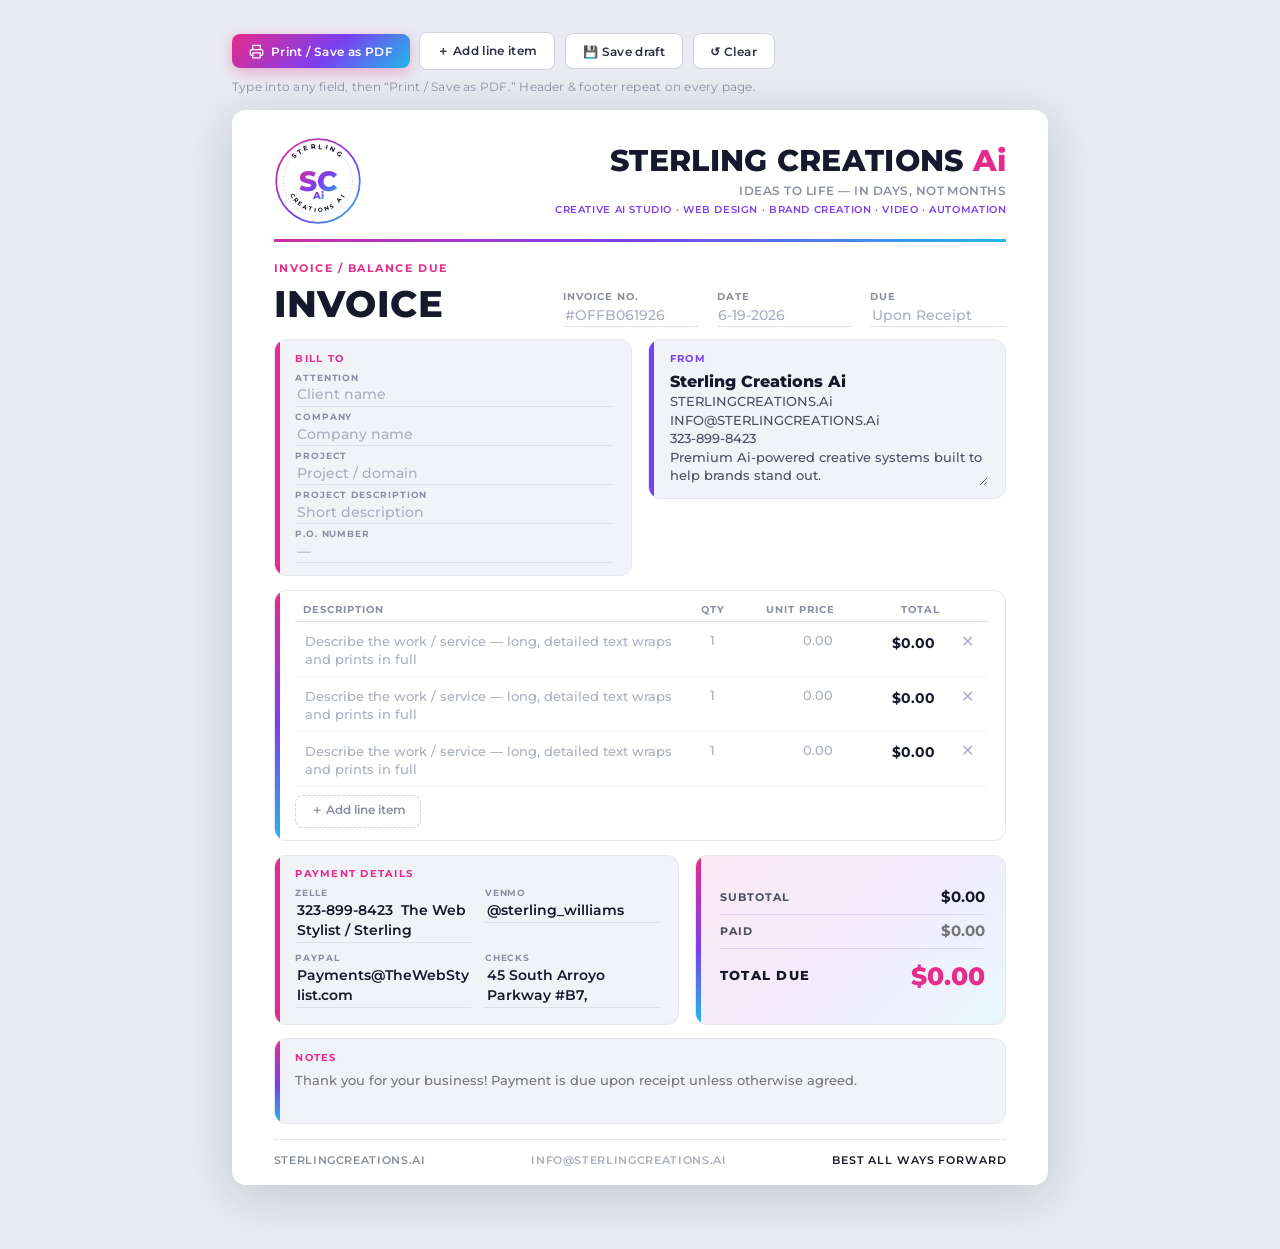
==== commit 62813521: "Condense layout to fit one page; fix cropped title; 2-col payments - Give the INVOICE title block a " ====
--- a/index.html
+++ b/index.html
@@ -14,6 +14,7 @@
      • Line totals / subtotal / total-due auto-calculate
      • Multi-page safe: brand header + footer repeat on every printed
        page (table-frame), and cards never split across a page break
+     • Tuned to fit a typical invoice on a single page
      ───────────────────────────────────────────────────────── */
 
   *, *::before, *::after { box-sizing: border-box; margin: 0; padding: 0; }
@@ -54,23 +55,15 @@
 
   /* ── Toolbar (screen only) ─────────────────────────────── */
   .toolbar {
-    width: 816px;
-    max-width: 100%;
-    margin: 0 auto 1rem;
-    display: flex;
-    flex-wrap: wrap;
-    gap: .6rem;
-    align-items: center;
+    width: 816px; max-width: 100%; margin: 0 auto 1rem;
+    display: flex; flex-wrap: wrap; gap: .6rem; align-items: center;
   }
   .toolbar .spacer { flex: 1; }
   .toolbar .hint { font-size: .72rem; color: var(--gray-500); letter-spacing: .02em; }
   .btn {
-    font-family: var(--font);
-    font-size: .76rem; font-weight: 600; letter-spacing: .03em;
-    padding: .6rem 1.05rem; border-radius: 8px;
-    border: 1px solid var(--gray-300);
-    background: var(--white); color: var(--ink-soft);
-    cursor: pointer;
+    font-family: var(--font); font-size: .76rem; font-weight: 600; letter-spacing: .03em;
+    padding: .6rem 1.05rem; border-radius: 8px; border: 1px solid var(--gray-300);
+    background: var(--white); color: var(--ink-soft); cursor: pointer;
     transition: transform .08s ease, box-shadow .15s ease, background .15s ease;
     display: inline-flex; align-items: center; gap: .45rem;
   }
@@ -81,47 +74,43 @@
 
   /* ── Page shell ────────────────────────────────────────── */
   .page {
-    width: 816px;                 /* US Letter @ 96dpi */
-    max-width: 100%;
-    margin: 0 auto;
-    background: var(--white);
-    box-shadow: 0 10px 50px rgba(20,24,60,.18);
-    border-radius: 14px;
-    overflow: hidden;
+    width: 816px; max-width: 100%; margin: 0 auto;
+    background: var(--white); box-shadow: 0 10px 50px rgba(20,24,60,.18);
+    border-radius: 14px; overflow: hidden;
   }
 
   /* ── Print frame (repeats header/footer per printed page) ─ */
   .sheet { width: 100%; border-collapse: collapse; }
   .sheet-cell { padding: 0 var(--pad-x); }
-  thead .sheet-cell { padding-top: 2.4rem; }
-  tbody .sheet-cell { padding-top: 1.3rem; padding-bottom: 1.3rem; }
+  thead .sheet-cell { padding-top: 1.7rem; }
+  tbody .sheet-cell { padding-top: .9rem; padding-bottom: .9rem; }
   tfoot .sheet-cell { padding: 0 var(--pad-x); }
 
   /* ── Header ────────────────────────────────────────────── */
   .header {
     display: flex; align-items: center; justify-content: space-between;
-    gap: 1.5rem; padding-bottom: 1.2rem;
+    gap: 1.5rem; padding-bottom: .9rem;
     border-bottom: 3px solid; border-image: var(--grad) 1;
   }
-  .logo { width: 100px; height: 100px; flex-shrink: 0; }
+  .logo { width: 88px; height: 88px; flex-shrink: 0; }
   .logo svg, .logo img { width: 100%; height: 100%; display: block; object-fit: contain; }
 
   .brand { text-align: right; }
-  .brand-name { font-size: 1.9rem; font-weight: 800; letter-spacing: .01em; color: var(--ink); line-height: 1; }
+  .brand-name { font-size: 1.85rem; font-weight: 800; letter-spacing: .01em; color: var(--ink); line-height: 1; }
   .brand-name .ai { color: var(--pink); }
-  .brand-tagline { margin-top: .5rem; font-size: .78rem; font-weight: 600; letter-spacing: .04em; color: var(--gray-500); }
-  .brand-services { margin-top: .3rem; font-size: .66rem; font-weight: 600; letter-spacing: .06em; text-transform: uppercase; color: var(--purple); }
+  .brand-tagline { margin-top: .45rem; font-size: .76rem; font-weight: 600; letter-spacing: .04em; color: var(--gray-500); }
+  .brand-services { margin-top: .28rem; font-size: .64rem; font-weight: 600; letter-spacing: .06em; text-transform: uppercase; color: var(--purple); }
 
   /* ── Title + meta ──────────────────────────────────────── */
   .title-row {
     display: flex; align-items: flex-end; justify-content: space-between;
-    gap: 2rem; padding-bottom: 1.1rem;
-  }
-  .title-left { flex: 1; min-width: 0; }
+    gap: 2.5rem; padding-bottom: .75rem;
+  }
+  .title-left { flex: 0 1 360px; min-width: 0; }
   .title-eyebrow {
     font-size: .68rem; font-weight: 700; letter-spacing: .14em; text-transform: uppercase;
     color: var(--pink); background: transparent; border: none; outline: none;
-    font-family: var(--font); width: 100%; max-width: 340px;
+    font-family: var(--font); width: 100%;
     border-bottom: 1.5px solid transparent; padding: .1rem 0;
   }
   .title-eyebrow:focus { border-bottom-color: var(--pink); background: rgba(230,43,139,.05); }
@@ -129,92 +118,92 @@
     font-size: 2.3rem; font-weight: 800; letter-spacing: .02em; text-transform: uppercase;
     color: var(--ink); line-height: 1; margin-top: .15rem;
     background: transparent; border: none; outline: none; font-family: var(--font);
-    width: 100%; max-width: 360px; border-bottom: 1.5px solid transparent; padding: .05rem 0;
+    width: 100%; border-bottom: 1.5px solid transparent; padding: .05rem 0;
   }
   .title-main:focus { border-bottom-color: var(--pink); background: rgba(230,43,139,.05); }
 
-  .meta-grid { display: grid; grid-template-columns: repeat(3, minmax(0, auto)); gap: 1.4rem; }
-  .meta-grid .cell { min-width: 96px; }
-  .meta-grid .lbl { font-size: .62rem; font-weight: 700; letter-spacing: .1em; text-transform: uppercase; color: var(--gray-500); margin-bottom: .15rem; }
+  .meta-grid { display: grid; grid-template-columns: repeat(3, minmax(0, auto)); gap: 1.1rem; flex: 0 1 auto; }
+  .meta-grid .cell { min-width: 84px; }
+  .meta-grid .lbl { font-size: .62rem; font-weight: 700; letter-spacing: .1em; text-transform: uppercase; color: var(--gray-500); margin-bottom: .1rem; }
 
   /* ── Fields ────────────────────────────────────────────── */
   .fld {
-    font-family: var(--font); font-size: .9rem; font-weight: 600; color: var(--ink);
+    font-family: var(--font); font-size: .88rem; font-weight: 600; color: var(--ink);
     background: transparent; border: none; border-bottom: 1.5px solid var(--line);
-    padding: .25rem .1rem; width: 100%; outline: none;
+    padding: .15rem .1rem; width: 100%; outline: none;
     transition: border-color .15s ease, background .15s ease;
   }
   .fld::placeholder { color: var(--gray-400); font-weight: 500; }
   .fld:focus { border-bottom-color: var(--pink); background: rgba(230,43,139,.04); }
-  textarea.fld { resize: none; line-height: 1.5; overflow: hidden; display: block; }
-  .meta-grid .fld { font-size: .92rem; min-width: 96px; }
+  textarea.fld { resize: none; line-height: 1.4; overflow: hidden; display: block; }
+  .meta-grid .fld { font-size: .9rem; min-width: 84px; }
 
   /* ── Cards ─────────────────────────────────────────────── */
-  .card-row { display: grid; grid-template-columns: 1fr 1fr; gap: 1.2rem; }
+  .card-row { display: grid; grid-template-columns: 1fr 1fr; gap: 1rem; align-items: start; }
   .card {
     position: relative; background: var(--gray-100);
     border: 1px solid var(--gray-200); border-radius: 12px;
-    padding: 1rem 1.2rem 1.1rem 1.4rem; overflow: hidden;
+    padding: .7rem 1.1rem .75rem 1.3rem; overflow: hidden;
   }
   .card::before { content: ''; position: absolute; top: 0; left: 0; bottom: 0; width: 5px; background: var(--grad-v); }
   .card.accent-pink::before   { background: var(--pink); }
   .card.accent-purple::before { background: var(--purple); }
 
-  .card-title { font-size: .66rem; font-weight: 700; letter-spacing: .12em; text-transform: uppercase; color: var(--pink); margin-bottom: .8rem; }
+  .card-title { font-size: .65rem; font-weight: 700; letter-spacing: .12em; text-transform: uppercase; color: var(--pink); margin-bottom: .45rem; }
   .card.accent-purple .card-title { color: var(--purple); }
 
-  .field-block { margin-bottom: .65rem; }
+  .field-block { margin-bottom: .25rem; }
   .field-block:last-child { margin-bottom: 0; }
-  .field-block .lbl { font-size: .6rem; font-weight: 700; letter-spacing: .09em; text-transform: uppercase; color: var(--gray-500); margin-bottom: .15rem; display: block; }
-
-  .from-name { font-size: 1.05rem; font-weight: 800; color: var(--ink); margin-bottom: .35rem; width: 100%; border: none; background: transparent; font-family: var(--font); outline: none; }
-  .from-line { font-size: .82rem; font-weight: 500; color: var(--gray-700); line-height: 1.7; width: 100%; border: none; background: transparent; font-family: var(--font); outline: none; padding: .05rem 0; display: block; }
+  .field-block .lbl { font-size: .58rem; font-weight: 700; letter-spacing: .09em; text-transform: uppercase; color: var(--gray-500); margin-bottom: .02rem; display: block; }
+
+  .from-name { font-size: .98rem; font-weight: 800; color: var(--ink); margin-bottom: .15rem; width: 100%; border: none; background: transparent; font-family: var(--font); outline: none; }
+  .from-line { font-size: .8rem; font-weight: 500; color: var(--gray-700); line-height: 1.42; width: 100%; border: none; background: transparent; font-family: var(--font); outline: none; padding: .01rem 0; display: block; }
   .from-line:focus, .from-name:focus { background: rgba(122,63,242,.06); border-radius: 4px; }
 
   /* ── Line items ────────────────────────────────────────── */
-  .items-card { margin-top: 1.2rem; position: relative; background: var(--white); border: 1px solid var(--gray-200); border-radius: 12px; padding: 1rem 1.2rem 1.1rem 1.4rem; overflow: hidden; }
+  .items-card { margin-top: .85rem; position: relative; background: var(--white); border: 1px solid var(--gray-200); border-radius: 12px; padding: .75rem 1.1rem .8rem 1.3rem; overflow: hidden; }
   .items-card::before { content: ''; position: absolute; top: 0; left: 0; bottom: 0; width: 5px; background: var(--grad-v); }
   table.items { width: 100%; border-collapse: collapse; }
-  table.items thead th { font-size: .62rem; font-weight: 700; letter-spacing: .1em; text-transform: uppercase; color: var(--gray-500); text-align: left; padding: 0 .5rem .5rem; border-bottom: 1.5px solid var(--line); }
+  table.items thead th { font-size: .62rem; font-weight: 700; letter-spacing: .1em; text-transform: uppercase; color: var(--gray-500); text-align: left; padding: 0 .5rem .4rem; border-bottom: 1.5px solid var(--line); }
   table.items thead th.r { text-align: right; }
   table.items thead th.c { text-align: center; }
-  table.items tbody td { padding: .4rem .5rem; vertical-align: top; border-bottom: 1px solid var(--gray-100); }
-  table.items .fld { border-bottom: none; font-weight: 500; font-size: .84rem; padding-top: .35rem; }
+  table.items tbody td { padding: .28rem .5rem; vertical-align: top; border-bottom: 1px solid var(--gray-100); }
+  table.items .fld { border-bottom: none; font-weight: 500; font-size: .84rem; padding-top: .3rem; }
   table.items .fld:focus { background: rgba(230,43,139,.05); border-radius: 5px; }
   table.items td.desc .fld { font-weight: 600; color: var(--ink); }
   table.items td.r .fld, table.items td.c .fld { text-align: right; }
   table.items td.c .fld { text-align: center; }
-  .line-total { text-align: right; font-weight: 700; color: var(--ink); font-size: .88rem; white-space: nowrap; padding: .55rem .3rem 0 0; }
-  .row-del { border: none; background: transparent; color: var(--gray-400); cursor: pointer; font-size: 1rem; line-height: 1; padding: .45rem .35rem 0; border-radius: 6px; transition: color .12s, background .12s; }
+  .line-total { text-align: right; font-weight: 700; color: var(--ink); font-size: .88rem; white-space: nowrap; padding: .42rem .3rem 0 0; }
+  .row-del { border: none; background: transparent; color: var(--gray-400); cursor: pointer; font-size: 1rem; line-height: 1; padding: .42rem .35rem 0; border-radius: 6px; transition: color .12s, background .12s; }
   .row-del:hover { color: var(--pink); background: rgba(230,43,139,.08); }
   td.del-cell { width: 30px; text-align: center; }
-  .add-row-wrap { margin-top: .65rem; }
-  .add-row { border: 1px dashed var(--gray-300); background: transparent; color: var(--gray-500); font-family: var(--font); font-size: .74rem; font-weight: 600; padding: .5rem .9rem; border-radius: 8px; cursor: pointer; transition: all .12s; }
+  .add-row-wrap { margin-top: .5rem; }
+  .add-row { border: 1px dashed var(--gray-300); background: transparent; color: var(--gray-500); font-family: var(--font); font-size: .74rem; font-weight: 600; padding: .45rem .9rem; border-radius: 8px; cursor: pointer; transition: all .12s; }
   .add-row:hover { border-color: var(--pink); color: var(--pink); background: rgba(230,43,139,.04); }
 
   /* ── Payment + totals ──────────────────────────────────── */
-  .lower-row { display: grid; grid-template-columns: 1.25fr 1fr; gap: 1.2rem; margin-top: 1.2rem; align-items: start; }
-  .pay-grid { display: grid; grid-template-columns: 1fr; gap: .6rem; }
-
-  .totals-card { position: relative; background: linear-gradient(135deg, rgba(230,43,139,.10) 0%, rgba(122,63,242,.10) 55%, rgba(34,184,230,.10) 100%); border: 1px solid var(--gray-200); border-radius: 12px; padding: 1.1rem 1.3rem 1.2rem 1.5rem; overflow: hidden; align-self: start; }
+  .lower-row { display: grid; grid-template-columns: 1.3fr 1fr; gap: 1rem; margin-top: .85rem; align-items: stretch; }
+  .pay-grid { display: grid; grid-template-columns: 1fr 1fr; gap: .35rem .9rem; }
+
+  .totals-card { position: relative; background: linear-gradient(135deg, rgba(230,43,139,.10) 0%, rgba(122,63,242,.10) 55%, rgba(34,184,230,.10) 100%); border: 1px solid var(--gray-200); border-radius: 12px; padding: .85rem 1.3rem .9rem 1.5rem; overflow: hidden; display: flex; flex-direction: column; justify-content: center; }
   .totals-card::before { content: ''; position: absolute; top: 0; left: 0; bottom: 0; width: 5px; background: var(--grad-v); }
-  .tot-row { display: flex; align-items: center; justify-content: space-between; gap: 1rem; padding: .45rem 0; border-bottom: 1px solid rgba(122,63,242,.16); }
+  .tot-row { display: flex; align-items: center; justify-content: space-between; gap: 1rem; padding: .4rem 0; border-bottom: 1px solid rgba(122,63,242,.16); }
   .tot-row .lbl { font-size: .66rem; font-weight: 700; letter-spacing: .1em; text-transform: uppercase; color: var(--gray-700); }
   .tot-row .val { font-size: .95rem; font-weight: 700; color: var(--ink); text-align: right; width: 120px; border: none; background: transparent; font-family: var(--font); outline: none; border-bottom: 1.5px solid transparent; }
   .tot-row .val:focus { border-bottom-color: var(--pink); }
-  .tot-row.grand { border-bottom: none; margin-top: .3rem; padding-top: .6rem; }
+  .tot-row.grand { border-bottom: none; margin-top: .25rem; padding-top: .55rem; }
   .grand-label { font-size: .8rem; font-weight: 800; letter-spacing: .1em; text-transform: uppercase; color: var(--ink); border: none; background: transparent; outline: none; font-family: var(--font); width: 130px; border-bottom: 1.5px solid transparent; padding: .1rem 0; }
   .grand-label:focus { border-bottom-color: var(--pink); background: rgba(230,43,139,.05); }
   .tot-row.grand .grand-amt { font-size: 1.55rem; font-weight: 800; color: var(--pink); text-align: right; width: 150px; }
 
   /* ── Notes ─────────────────────────────────────────────── */
-  .notes-card { position: relative; background: var(--gray-100); border: 1px solid var(--gray-200); border-radius: 12px; padding: 1rem 1.2rem 1.1rem 1.4rem; margin-top: 1.2rem; overflow: hidden; }
+  .notes-card { position: relative; background: var(--gray-100); border: 1px solid var(--gray-200); border-radius: 12px; padding: .75rem 1.1rem .8rem 1.3rem; margin-top: .85rem; overflow: hidden; }
   .notes-card::before { content: ''; position: absolute; top: 0; left: 0; bottom: 0; width: 5px; background: var(--grad-v); }
-  .notes-card .card-title { margin-bottom: .5rem; }
-  textarea.notes { width: 100%; min-height: 54px; border: none; background: transparent; resize: none; outline: none; font-family: var(--font); font-size: .8rem; font-weight: 500; line-height: 1.6; color: var(--gray-700); overflow: hidden; display: block; }
+  .notes-card .card-title { margin-bottom: .4rem; }
+  textarea.notes { width: 100%; min-height: 40px; border: none; background: transparent; resize: none; outline: none; font-family: var(--font); font-size: .8rem; font-weight: 500; line-height: 1.55; color: var(--gray-700); overflow: hidden; display: block; }
 
   /* ── Footer ────────────────────────────────────────────── */
-  .footer { padding: .95rem 0 1.2rem; border-top: 1px solid var(--gray-200); display: flex; align-items: center; justify-content: space-between; gap: 1rem; font-size: .68rem; font-weight: 600; letter-spacing: .06em; text-transform: uppercase; color: var(--gray-500); }
+  .footer { padding: .85rem 0 1.1rem; border-top: 1px solid var(--gray-200); display: flex; align-items: center; justify-content: space-between; gap: 1rem; font-size: .68rem; font-weight: 600; letter-spacing: .06em; text-transform: uppercase; color: var(--gray-500); }
   .footer .mid { color: var(--gray-400); }
   .footer .right { color: var(--ink); letter-spacing: .08em; }
 
@@ -224,12 +213,10 @@
     .toolbar { display: none !important; }
     .page { width: 100%; max-width: none; box-shadow: none; border-radius: 0; }
 
-    /* Repeat brand header + footer on every printed page */
     thead { display: table-header-group; }
     tfoot { display: table-footer-group; }
-    thead .sheet-cell { padding-top: .4rem; }
-
-    /* Never split a card across a page break */
+    thead .sheet-cell { padding-top: .3rem; }
+
     .card-row, .card, .lower-row, .totals-card, .notes-card { break-inside: avoid; page-break-inside: avoid; }
     .item-row { break-inside: avoid; page-break-inside: avoid; }
 
@@ -241,7 +228,7 @@
     .fld:focus { border-bottom-color: var(--line); }
     .fld::placeholder, textarea.notes::placeholder { color: transparent; }
 
-    @page { size: letter; margin: 13mm 0; }
+    @page { size: letter; margin: 10mm 0; }
   }
 </style>
 </head>
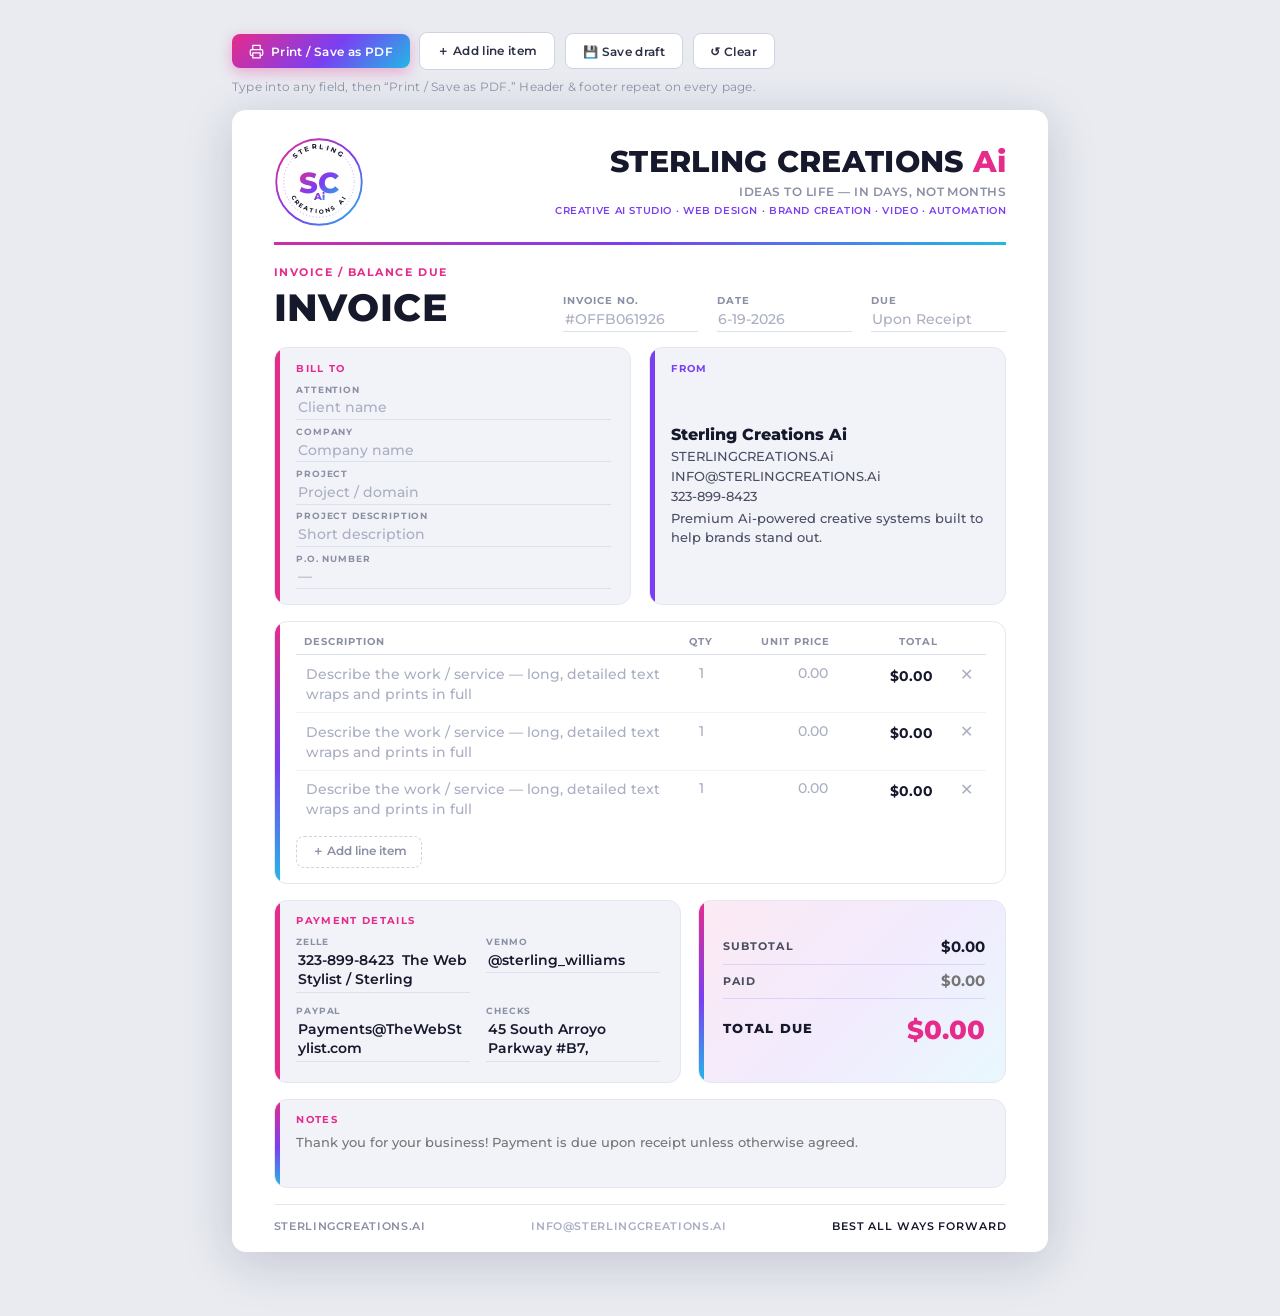
==== commit 238c5ac1: "Polish pass: balanced cards, unified rhythm, auto-formatted money - Equal-height Bill To / From card" ====
--- a/index.html
+++ b/index.html
@@ -11,9 +11,9 @@
   /* ─────────────────────────────────────────────────────────
      Sterling Creations Ai — Fillable Invoice
      • Every value is an editable field (type online, then print)
-     • Line totals / subtotal / total-due auto-calculate
-     • Multi-page safe: brand header + footer repeat on every printed
-       page (table-frame), and cards never split across a page break
+     • Money auto-formats; totals auto-calculate
+     • Multi-page safe: brand header + footer repeat per printed page;
+       cards never split across a page break
      • Tuned to fit a typical invoice on a single page
      ───────────────────────────────────────────────────────── */
 
@@ -21,9 +21,7 @@
 
   :root {
     --pink:      #E62B8B;
-    --pink-soft: #F472B6;
     --purple:    #7A3FF2;
-    --purple-dk: #5B21B6;
     --cyan:      #22B8E6;
     --ink:       #16182B;
     --ink-soft:  #2C2F45;
@@ -40,6 +38,8 @@
     --grad-v:    linear-gradient(180deg, var(--pink) 0%, var(--purple) 55%, var(--cyan) 100%);
     --font:      'Montserrat', 'Helvetica Neue', Helvetica, Arial, sans-serif;
     --pad-x:     2.6rem;
+    --card-pad:  .85rem 1.2rem .9rem 1.35rem;
+    --radius:    13px;
   }
 
   html { -webkit-text-size-adjust: 100%; }
@@ -83,16 +83,16 @@
   .sheet { width: 100%; border-collapse: collapse; }
   .sheet-cell { padding: 0 var(--pad-x); }
   thead .sheet-cell { padding-top: 1.7rem; }
-  tbody .sheet-cell { padding-top: .9rem; padding-bottom: .9rem; }
+  tbody .sheet-cell { padding-top: 1rem; padding-bottom: 1rem; }
   tfoot .sheet-cell { padding: 0 var(--pad-x); }
 
   /* ── Header ────────────────────────────────────────────── */
   .header {
     display: flex; align-items: center; justify-content: space-between;
-    gap: 1.5rem; padding-bottom: .9rem;
+    gap: 1.5rem; padding-bottom: .95rem;
     border-bottom: 3px solid; border-image: var(--grad) 1;
   }
-  .logo { width: 88px; height: 88px; flex-shrink: 0; }
+  .logo { width: 90px; height: 90px; flex-shrink: 0; }
   .logo svg, .logo img { width: 100%; height: 100%; display: block; object-fit: contain; }
 
   .brand { text-align: right; }
@@ -104,7 +104,7 @@
   /* ── Title + meta ──────────────────────────────────────── */
   .title-row {
     display: flex; align-items: flex-end; justify-content: space-between;
-    gap: 2.5rem; padding-bottom: .75rem;
+    gap: 2.5rem; padding-bottom: .95rem;
   }
   .title-left { flex: 0 1 360px; min-width: 0; }
   .title-eyebrow {
@@ -115,95 +115,100 @@
   }
   .title-eyebrow:focus { border-bottom-color: var(--pink); background: rgba(230,43,139,.05); }
   .title-main {
-    font-size: 2.3rem; font-weight: 800; letter-spacing: .02em; text-transform: uppercase;
-    color: var(--ink); line-height: 1; margin-top: .15rem;
+    font-size: 2.35rem; font-weight: 800; letter-spacing: .02em; text-transform: uppercase;
+    color: var(--ink); line-height: 1; margin-top: .18rem;
     background: transparent; border: none; outline: none; font-family: var(--font);
     width: 100%; border-bottom: 1.5px solid transparent; padding: .05rem 0;
   }
   .title-main:focus { border-bottom-color: var(--pink); background: rgba(230,43,139,.05); }
 
-  .meta-grid { display: grid; grid-template-columns: repeat(3, minmax(0, auto)); gap: 1.1rem; flex: 0 1 auto; }
-  .meta-grid .cell { min-width: 84px; }
-  .meta-grid .lbl { font-size: .62rem; font-weight: 700; letter-spacing: .1em; text-transform: uppercase; color: var(--gray-500); margin-bottom: .1rem; }
+  .meta-grid { display: grid; grid-template-columns: repeat(3, minmax(0, auto)); gap: 1.15rem; flex: 0 1 auto; }
+  .meta-grid .cell { min-width: 86px; }
+  .meta-grid .lbl { font-size: .62rem; font-weight: 700; letter-spacing: .1em; text-transform: uppercase; color: var(--gray-500); margin-bottom: .12rem; }
 
   /* ── Fields ────────────────────────────────────────────── */
   .fld {
     font-family: var(--font); font-size: .88rem; font-weight: 600; color: var(--ink);
     background: transparent; border: none; border-bottom: 1.5px solid var(--line);
-    padding: .15rem .1rem; width: 100%; outline: none;
+    padding: .18rem .1rem; width: 100%; outline: none;
     transition: border-color .15s ease, background .15s ease;
   }
   .fld::placeholder { color: var(--gray-400); font-weight: 500; }
   .fld:focus { border-bottom-color: var(--pink); background: rgba(230,43,139,.04); }
   textarea.fld { resize: none; line-height: 1.4; overflow: hidden; display: block; }
-  .meta-grid .fld { font-size: .9rem; min-width: 84px; }
-
-  /* ── Cards ─────────────────────────────────────────────── */
-  .card-row { display: grid; grid-template-columns: 1fr 1fr; gap: 1rem; align-items: start; }
+  .meta-grid .fld { font-size: .9rem; min-width: 86px; }
+
+  /* ── Cards (shared) ────────────────────────────────────── */
+  .card-row { display: grid; grid-template-columns: 1fr 1fr; gap: 1.1rem; align-items: stretch; }
   .card {
     position: relative; background: var(--gray-100);
-    border: 1px solid var(--gray-200); border-radius: 12px;
-    padding: .7rem 1.1rem .75rem 1.3rem; overflow: hidden;
+    border: 1px solid var(--gray-200); border-radius: var(--radius);
+    padding: var(--card-pad); overflow: hidden;
   }
   .card::before { content: ''; position: absolute; top: 0; left: 0; bottom: 0; width: 5px; background: var(--grad-v); }
   .card.accent-pink::before   { background: var(--pink); }
   .card.accent-purple::before { background: var(--purple); }
 
-  .card-title { font-size: .65rem; font-weight: 700; letter-spacing: .12em; text-transform: uppercase; color: var(--pink); margin-bottom: .45rem; }
+  .card-title { font-size: .65rem; font-weight: 700; letter-spacing: .13em; text-transform: uppercase; color: var(--pink); margin-bottom: .55rem; }
   .card.accent-purple .card-title { color: var(--purple); }
 
-  .field-block { margin-bottom: .25rem; }
+  .field-block { margin-bottom: .35rem; }
   .field-block:last-child { margin-bottom: 0; }
-  .field-block .lbl { font-size: .58rem; font-weight: 700; letter-spacing: .09em; text-transform: uppercase; color: var(--gray-500); margin-bottom: .02rem; display: block; }
-
-  .from-name { font-size: .98rem; font-weight: 800; color: var(--ink); margin-bottom: .15rem; width: 100%; border: none; background: transparent; font-family: var(--font); outline: none; }
-  .from-line { font-size: .8rem; font-weight: 500; color: var(--gray-700); line-height: 1.42; width: 100%; border: none; background: transparent; font-family: var(--font); outline: none; padding: .01rem 0; display: block; }
+  .field-block .lbl { font-size: .58rem; font-weight: 700; letter-spacing: .09em; text-transform: uppercase; color: var(--gray-500); margin-bottom: .05rem; display: block; }
+
+  /* From card — equal height with Bill To, info vertically centered */
+  .card.accent-purple { display: flex; flex-direction: column; }
+  .from-body { flex: 1; display: flex; flex-direction: column; justify-content: center; }
+  .from-name { font-size: 1rem; font-weight: 800; color: var(--ink); margin-bottom: .2rem; width: 100%; border: none; background: transparent; font-family: var(--font); outline: none; }
+  .from-line { font-size: .8rem; font-weight: 500; color: var(--gray-700); line-height: 1.5; width: 100%; border: none; background: transparent; font-family: var(--font); outline: none; padding: .02rem 0; display: block; white-space: pre-wrap; overflow-wrap: anywhere; }
+  textarea.from-line { resize: none; overflow: hidden; margin-top: .15rem; }
   .from-line:focus, .from-name:focus { background: rgba(122,63,242,.06); border-radius: 4px; }
 
   /* ── Line items ────────────────────────────────────────── */
-  .items-card { margin-top: .85rem; position: relative; background: var(--white); border: 1px solid var(--gray-200); border-radius: 12px; padding: .75rem 1.1rem .8rem 1.3rem; overflow: hidden; }
+  .items-card { margin-top: 1rem; position: relative; background: var(--white); border: 1px solid var(--gray-200); border-radius: var(--radius); padding: var(--card-pad); overflow: hidden; }
   .items-card::before { content: ''; position: absolute; top: 0; left: 0; bottom: 0; width: 5px; background: var(--grad-v); }
   table.items { width: 100%; border-collapse: collapse; }
-  table.items thead th { font-size: .62rem; font-weight: 700; letter-spacing: .1em; text-transform: uppercase; color: var(--gray-500); text-align: left; padding: 0 .5rem .4rem; border-bottom: 1.5px solid var(--line); }
+  table.items thead th { font-size: .62rem; font-weight: 700; letter-spacing: .1em; text-transform: uppercase; color: var(--gray-500); text-align: left; padding: 0 .5rem .45rem; border-bottom: 1.5px solid var(--line); }
   table.items thead th.r { text-align: right; }
   table.items thead th.c { text-align: center; }
-  table.items tbody td { padding: .28rem .5rem; vertical-align: top; border-bottom: 1px solid var(--gray-100); }
-  table.items .fld { border-bottom: none; font-weight: 500; font-size: .84rem; padding-top: .3rem; }
+  table.items tbody td { padding: .3rem .5rem; vertical-align: top; border-bottom: 1px solid var(--gray-100); }
+  table.items tbody tr:last-child td { border-bottom: none; }
+  table.items .fld { border-bottom: none; font-weight: 500; font-size: .85rem; padding-top: .32rem; }
   table.items .fld:focus { background: rgba(230,43,139,.05); border-radius: 5px; }
-  table.items td.desc .fld { font-weight: 600; color: var(--ink); }
+  table.items td.desc .fld { font-weight: 600; color: var(--ink); line-height: 1.45; }
   table.items td.r .fld, table.items td.c .fld { text-align: right; }
   table.items td.c .fld { text-align: center; }
   .line-total { text-align: right; font-weight: 700; color: var(--ink); font-size: .88rem; white-space: nowrap; padding: .42rem .3rem 0 0; }
   .row-del { border: none; background: transparent; color: var(--gray-400); cursor: pointer; font-size: 1rem; line-height: 1; padding: .42rem .35rem 0; border-radius: 6px; transition: color .12s, background .12s; }
   .row-del:hover { color: var(--pink); background: rgba(230,43,139,.08); }
   td.del-cell { width: 30px; text-align: center; }
-  .add-row-wrap { margin-top: .5rem; }
+  .add-row-wrap { margin-top: .55rem; }
   .add-row { border: 1px dashed var(--gray-300); background: transparent; color: var(--gray-500); font-family: var(--font); font-size: .74rem; font-weight: 600; padding: .45rem .9rem; border-radius: 8px; cursor: pointer; transition: all .12s; }
   .add-row:hover { border-color: var(--pink); color: var(--pink); background: rgba(230,43,139,.04); }
 
   /* ── Payment + totals ──────────────────────────────────── */
-  .lower-row { display: grid; grid-template-columns: 1.3fr 1fr; gap: 1rem; margin-top: .85rem; align-items: stretch; }
-  .pay-grid { display: grid; grid-template-columns: 1fr 1fr; gap: .35rem .9rem; }
-
-  .totals-card { position: relative; background: linear-gradient(135deg, rgba(230,43,139,.10) 0%, rgba(122,63,242,.10) 55%, rgba(34,184,230,.10) 100%); border: 1px solid var(--gray-200); border-radius: 12px; padding: .85rem 1.3rem .9rem 1.5rem; overflow: hidden; display: flex; flex-direction: column; justify-content: center; }
+  .lower-row { display: grid; grid-template-columns: 1.32fr 1fr; gap: 1.1rem; margin-top: 1rem; align-items: stretch; }
+  .pay-grid { display: grid; grid-template-columns: 1fr 1fr; gap: .4rem 1rem; }
+
+  .totals-card { position: relative; background: linear-gradient(135deg, rgba(230,43,139,.10) 0%, rgba(122,63,242,.10) 55%, rgba(34,184,230,.10) 100%); border: 1px solid var(--gray-200); border-radius: var(--radius); padding: .9rem 1.3rem .95rem 1.5rem; overflow: hidden; display: flex; flex-direction: column; justify-content: center; }
   .totals-card::before { content: ''; position: absolute; top: 0; left: 0; bottom: 0; width: 5px; background: var(--grad-v); }
-  .tot-row { display: flex; align-items: center; justify-content: space-between; gap: 1rem; padding: .4rem 0; border-bottom: 1px solid rgba(122,63,242,.16); }
+  .tot-row { display: flex; align-items: center; justify-content: space-between; gap: 1rem; padding: .42rem 0; border-bottom: 1px solid rgba(122,63,242,.16); }
   .tot-row .lbl { font-size: .66rem; font-weight: 700; letter-spacing: .1em; text-transform: uppercase; color: var(--gray-700); }
-  .tot-row .val { font-size: .95rem; font-weight: 700; color: var(--ink); text-align: right; width: 120px; border: none; background: transparent; font-family: var(--font); outline: none; border-bottom: 1.5px solid transparent; }
+  .tot-row .val { font-size: .95rem; font-weight: 700; color: var(--ink); text-align: right; width: 130px; border: none; background: transparent; font-family: var(--font); outline: none; border-bottom: 1.5px solid transparent; }
   .tot-row .val:focus { border-bottom-color: var(--pink); }
-  .tot-row.grand { border-bottom: none; margin-top: .25rem; padding-top: .55rem; }
-  .grand-label { font-size: .8rem; font-weight: 800; letter-spacing: .1em; text-transform: uppercase; color: var(--ink); border: none; background: transparent; outline: none; font-family: var(--font); width: 130px; border-bottom: 1.5px solid transparent; padding: .1rem 0; }
+  .tot-row.grand { border-bottom: none; margin-top: .3rem; padding-top: .6rem; }
+  .grand-label { font-size: .8rem; font-weight: 800; letter-spacing: .1em; text-transform: uppercase; color: var(--ink); border: none; background: transparent; outline: none; font-family: var(--font); width: 140px; border-bottom: 1.5px solid transparent; padding: .1rem 0; }
   .grand-label:focus { border-bottom-color: var(--pink); background: rgba(230,43,139,.05); }
-  .tot-row.grand .grand-amt { font-size: 1.55rem; font-weight: 800; color: var(--pink); text-align: right; width: 150px; }
+  .tot-row.grand .grand-amt { font-size: 1.6rem; font-weight: 800; color: var(--pink); text-align: right; flex: 1; }
 
   /* ── Notes ─────────────────────────────────────────────── */
-  .notes-card { position: relative; background: var(--gray-100); border: 1px solid var(--gray-200); border-radius: 12px; padding: .75rem 1.1rem .8rem 1.3rem; margin-top: .85rem; overflow: hidden; }
+  .notes-card { position: relative; background: var(--gray-100); border: 1px solid var(--gray-200); border-radius: var(--radius); padding: var(--card-pad); margin-top: 1rem; overflow: hidden; }
   .notes-card::before { content: ''; position: absolute; top: 0; left: 0; bottom: 0; width: 5px; background: var(--grad-v); }
   .notes-card .card-title { margin-bottom: .4rem; }
-  textarea.notes { width: 100%; min-height: 40px; border: none; background: transparent; resize: none; outline: none; font-family: var(--font); font-size: .8rem; font-weight: 500; line-height: 1.55; color: var(--gray-700); overflow: hidden; display: block; }
+  textarea.notes { width: 100%; min-height: 38px; border: none; background: transparent; resize: none; outline: none; font-family: var(--font); font-size: .8rem; font-weight: 500; line-height: 1.55; color: var(--gray-700); overflow: hidden; display: block; }
 
   /* ── Footer ────────────────────────────────────────────── */
-  .footer { padding: .85rem 0 1.1rem; border-top: 1px solid var(--gray-200); display: flex; align-items: center; justify-content: space-between; gap: 1rem; font-size: .68rem; font-weight: 600; letter-spacing: .06em; text-transform: uppercase; color: var(--gray-500); }
+  .footer { padding: .9rem 0 1.15rem; border-top: 1px solid var(--gray-200); display: flex; align-items: center; justify-content: space-between; gap: 1rem; font-size: .68rem; font-weight: 600; letter-spacing: .06em; text-transform: uppercase; color: var(--gray-500); }
   .footer .mid { color: var(--gray-400); }
   .footer .right { color: var(--ink); letter-spacing: .08em; }
 
@@ -324,11 +329,13 @@
 
           <div class="card accent-purple">
             <div class="card-title">From</div>
-            <input class="from-name" data-key="fromname" value="Sterling Creations Ai" />
-            <input class="from-line" data-key="fromsite" value="STERLINGCREATIONS.Ai" />
-            <input class="from-line" data-key="fromemail" value="INFO@STERLINGCREATIONS.Ai" />
-            <input class="from-line" data-key="fromphone" value="323-899-8423" />
-            <textarea class="from-line" data-key="fromblurb" rows="2">Premium Ai-powered creative systems built to help brands stand out.</textarea>
+            <div class="from-body">
+              <input class="from-name" data-key="fromname" value="Sterling Creations Ai" />
+              <input class="from-line" data-key="fromsite" value="STERLINGCREATIONS.Ai" />
+              <input class="from-line" data-key="fromemail" value="INFO@STERLINGCREATIONS.Ai" />
+              <input class="from-line" data-key="fromphone" value="323-899-8423" />
+              <textarea class="from-line" data-key="fromblurb" rows="2">Premium Ai-powered creative systems built to help brands stand out.</textarea>
+            </div>
           </div>
         </div>
 
@@ -338,9 +345,9 @@
             <thead>
               <tr>
                 <th class="desc">Description</th>
-                <th class="c" style="width:60px">Qty</th>
-                <th class="r" style="width:100px">Unit Price</th>
-                <th class="r" style="width:105px">Total</th>
+                <th class="c" style="width:58px">Qty</th>
+                <th class="r" style="width:108px">Unit Price</th>
+                <th class="r" style="width:108px">Total</th>
                 <th class="del-cell"></th>
               </tr>
             </thead>
@@ -363,7 +370,7 @@
 
           <div class="totals-card">
             <div class="tot-row"><span class="lbl">Subtotal</span><input class="val" id="subtotal" data-key="subtotal" readonly value="$0.00" /></div>
-            <div class="tot-row"><span class="lbl">Paid</span><input class="val" id="paid" data-key="paid" placeholder="$0.00" oninput="recalc()" /></div>
+            <div class="tot-row"><span class="lbl">Paid</span><input class="val" id="paid" data-key="paid" placeholder="$0.00" onfocus="rawMoney(this)" onblur="fmtMoney(this);recalc()" oninput="recalc()" /></div>
             <div class="tot-row grand">
               <input class="grand-label" data-key="grandlabel" value="Total Due" />
               <span class="grand-amt" id="totaldue">$0.00</span>
@@ -389,13 +396,17 @@
   const esc  = s => String(s).replace(/&/g,'&amp;').replace(/</g,'&lt;').replace(/>/g,'&gt;');
   const escA = s => esc(s).replace(/"/g,'&quot;');
 
+  /* Money field focus/blur: edit as raw number, display as currency */
+  function rawMoney(el) { el.value = el.value.trim() === '' ? '' : String(parseNum(el.value)); }
+  function fmtMoney(el) { el.value = el.value.trim() === '' ? '' : money(parseNum(el.value)); }
+
   /* ── Line item row ─────────────────────────────────────── */
   function rowHTML(d = {}) {
     return `
       <tr class="item-row">
         <td class="desc"><textarea class="fld" data-col="desc" rows="1" placeholder="Describe the work / service — long, detailed text wraps and prints in full">${esc(d.desc || '')}</textarea></td>
         <td class="c"><input class="fld" data-col="qty" inputmode="decimal" placeholder="1" value="${escA(d.qty || '')}" oninput="recalc()"></td>
-        <td class="r"><input class="fld" data-col="price" inputmode="decimal" placeholder="0.00" value="${escA(d.price || '')}" oninput="recalc()"></td>
+        <td class="r"><input class="fld" data-col="price" inputmode="decimal" placeholder="0.00" value="${escA(d.price || '')}" onfocus="rawMoney(this)" onblur="fmtMoney(this);recalc()" oninput="recalc()"></td>
         <td class="r"><div class="line-total" data-col="total">$0.00</div></td>
         <td class="del-cell"><button class="row-del" title="Remove line" onclick="this.closest('tr').remove(); recalc();">✕</button></td>
       </tr>`;
@@ -425,6 +436,13 @@
   function autoSize(el) { el.style.height = 'auto'; el.style.height = el.scrollHeight + 'px'; }
   function autoSizeAll() { document.querySelectorAll('textarea').forEach(autoSize); }
 
+  /* Format any price/paid fields that hold a value (e.g. after restore) */
+  function formatMoneyFields() {
+    document.querySelectorAll('#itemsBody [data-col="price"], #paid').forEach(el => {
+      if (document.activeElement !== el) fmtMoney(el);
+    });
+  }
+
   /* ── Drafts (localStorage) ─────────────────────────────── */
   const STORE_KEY = 'sterling_invoice_draft_v2';
   function collect() {
@@ -458,7 +476,7 @@
   }
 
   /* ── Print prep ────────────────────────────────────────── */
-  function prepPrint() { autoSizeAll(); recalc(); setTimeout(() => window.print(), 60); }
+  function prepPrint() { autoSizeAll(); formatMoneyFields(); recalc(); setTimeout(() => window.print(), 60); }
 
   /* ── Toast ─────────────────────────────────────────────── */
   function flash(msg) {
@@ -470,12 +488,12 @@
 
   /* ── Init ──────────────────────────────────────────────── */
   document.addEventListener('input', e => { if (e.target.tagName === 'TEXTAREA') autoSize(e.target); });
-  window.addEventListener('beforeprint', autoSizeAll);
+  window.addEventListener('beforeprint', () => { autoSizeAll(); formatMoneyFields(); });
   window.addEventListener('beforeunload', () => localStorage.setItem(STORE_KEY, JSON.stringify(collect())));
 
   (function init() {
     if (!restoreLocal()) { addLineItem(); addLineItem(); addLineItem(); }
-    autoSizeAll(); recalc();
+    autoSizeAll(); formatMoneyFields(); recalc();
   })();
 </script>
 </body>
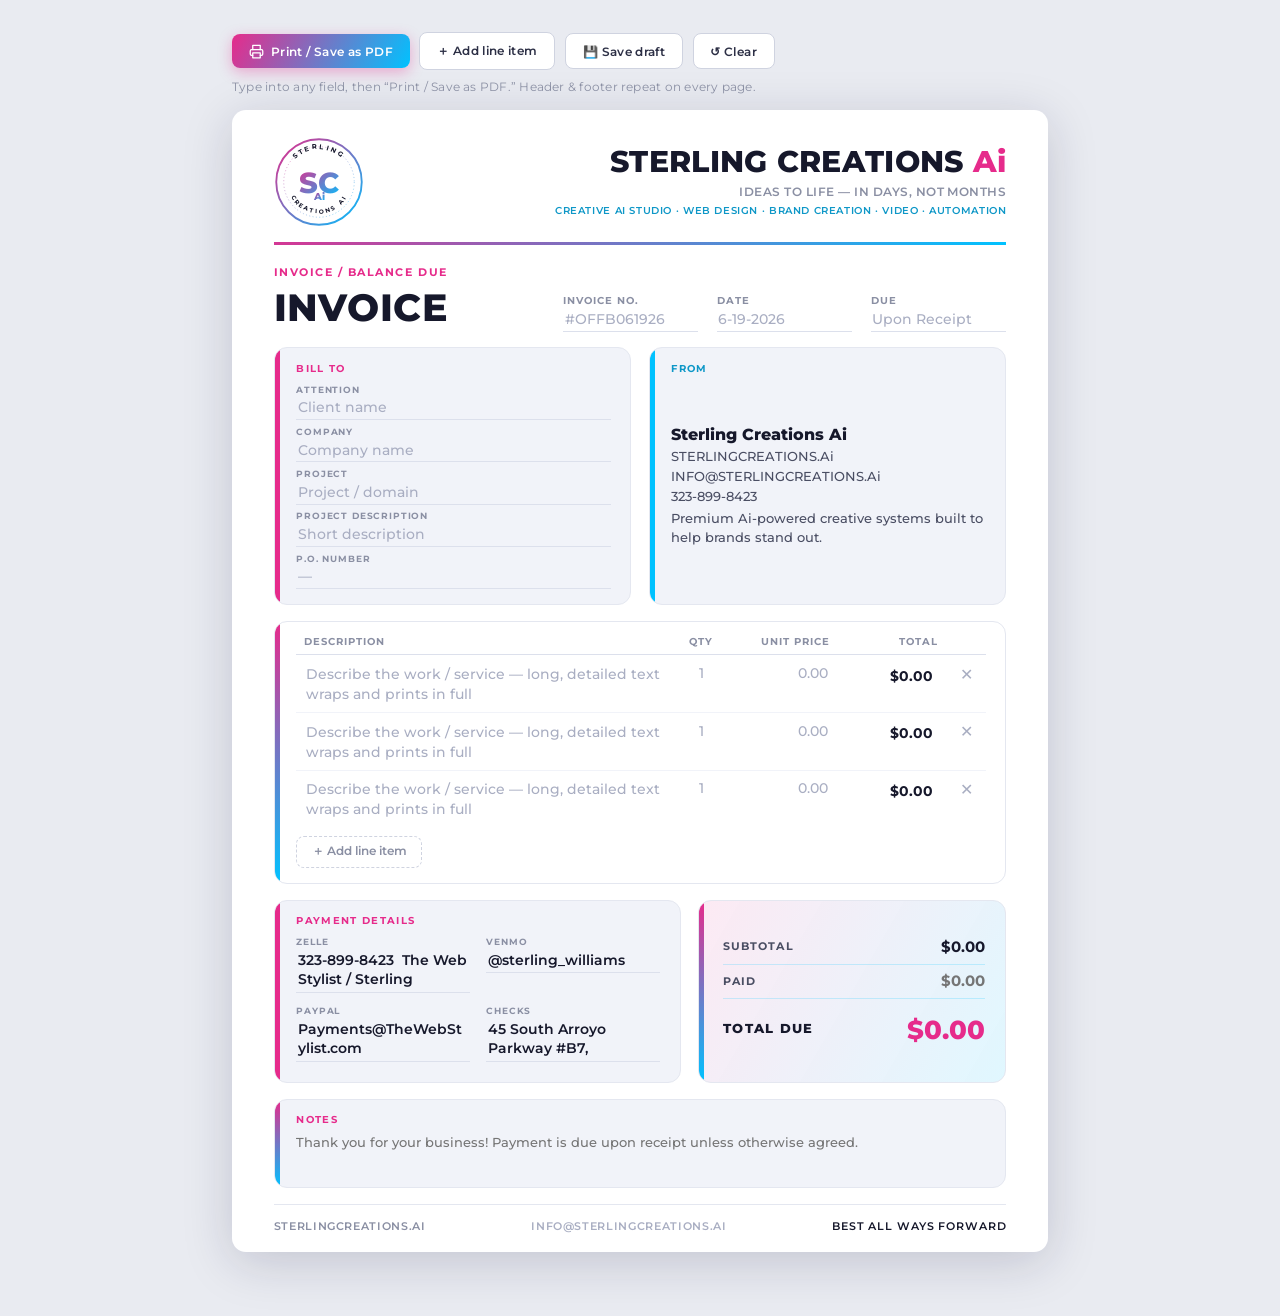
==== commit 7aab566d: "Recolor to brand palette: neon pink + neon blue (drop purple) Per brand colors (neon pink, neon blue" ====
--- a/index.html
+++ b/index.html
@@ -21,8 +21,9 @@
 
   :root {
     --pink:      #E62B8B;
-    --purple:    #7A3FF2;
-    --cyan:      #22B8E6;
+    --blue:      #00C2FF;       /* bright neon blue */
+    --blue-ink:  #0E97C7;       /* legible neon-blue for small text */
+    --cyan:      #00C2FF;
     --ink:       #16182B;
     --ink-soft:  #2C2F45;
     --gray-700:  #4A4E63;
@@ -34,8 +35,8 @@
     --line:      #DCE0EC;
     --white:     #FFFFFF;
     --bg:        #E9EBF1;
-    --grad:      linear-gradient(135deg, var(--pink) 0%, var(--purple) 55%, var(--cyan) 100%);
-    --grad-v:    linear-gradient(180deg, var(--pink) 0%, var(--purple) 55%, var(--cyan) 100%);
+    --grad:      linear-gradient(120deg, var(--pink) 0%, var(--blue) 100%);
+    --grad-v:    linear-gradient(180deg, var(--pink) 0%, var(--blue) 100%);
     --font:      'Montserrat', 'Helvetica Neue', Helvetica, Arial, sans-serif;
     --pad-x:     2.6rem;
     --card-pad:  .85rem 1.2rem .9rem 1.35rem;
@@ -99,7 +100,7 @@
   .brand-name { font-size: 1.85rem; font-weight: 800; letter-spacing: .01em; color: var(--ink); line-height: 1; }
   .brand-name .ai { color: var(--pink); }
   .brand-tagline { margin-top: .45rem; font-size: .76rem; font-weight: 600; letter-spacing: .04em; color: var(--gray-500); }
-  .brand-services { margin-top: .28rem; font-size: .64rem; font-weight: 600; letter-spacing: .06em; text-transform: uppercase; color: var(--purple); }
+  .brand-services { margin-top: .28rem; font-size: .64rem; font-weight: 600; letter-spacing: .06em; text-transform: uppercase; color: var(--blue-ink); }
 
   /* ── Title + meta ──────────────────────────────────────── */
   .title-row {
@@ -147,22 +148,22 @@
   }
   .card::before { content: ''; position: absolute; top: 0; left: 0; bottom: 0; width: 5px; background: var(--grad-v); }
   .card.accent-pink::before   { background: var(--pink); }
-  .card.accent-purple::before { background: var(--purple); }
+  .card.accent-blue::before   { background: var(--blue); }
 
   .card-title { font-size: .65rem; font-weight: 700; letter-spacing: .13em; text-transform: uppercase; color: var(--pink); margin-bottom: .55rem; }
-  .card.accent-purple .card-title { color: var(--purple); }
+  .card.accent-blue .card-title { color: var(--blue-ink); }
 
   .field-block { margin-bottom: .35rem; }
   .field-block:last-child { margin-bottom: 0; }
   .field-block .lbl { font-size: .58rem; font-weight: 700; letter-spacing: .09em; text-transform: uppercase; color: var(--gray-500); margin-bottom: .05rem; display: block; }
 
   /* From card — equal height with Bill To, info vertically centered */
-  .card.accent-purple { display: flex; flex-direction: column; }
+  .card.accent-blue { display: flex; flex-direction: column; }
   .from-body { flex: 1; display: flex; flex-direction: column; justify-content: center; }
   .from-name { font-size: 1rem; font-weight: 800; color: var(--ink); margin-bottom: .2rem; width: 100%; border: none; background: transparent; font-family: var(--font); outline: none; }
   .from-line { font-size: .8rem; font-weight: 500; color: var(--gray-700); line-height: 1.5; width: 100%; border: none; background: transparent; font-family: var(--font); outline: none; padding: .02rem 0; display: block; white-space: pre-wrap; overflow-wrap: anywhere; }
   textarea.from-line { resize: none; overflow: hidden; margin-top: .15rem; }
-  .from-line:focus, .from-name:focus { background: rgba(122,63,242,.06); border-radius: 4px; }
+  .from-line:focus, .from-name:focus { background: rgba(0,194,255,.09); border-radius: 4px; }
 
   /* ── Line items ────────────────────────────────────────── */
   .items-card { margin-top: 1rem; position: relative; background: var(--white); border: 1px solid var(--gray-200); border-radius: var(--radius); padding: var(--card-pad); overflow: hidden; }
@@ -190,9 +191,9 @@
   .lower-row { display: grid; grid-template-columns: 1.32fr 1fr; gap: 1.1rem; margin-top: 1rem; align-items: stretch; }
   .pay-grid { display: grid; grid-template-columns: 1fr 1fr; gap: .4rem 1rem; }
 
-  .totals-card { position: relative; background: linear-gradient(135deg, rgba(230,43,139,.10) 0%, rgba(122,63,242,.10) 55%, rgba(34,184,230,.10) 100%); border: 1px solid var(--gray-200); border-radius: var(--radius); padding: .9rem 1.3rem .95rem 1.5rem; overflow: hidden; display: flex; flex-direction: column; justify-content: center; }
+  .totals-card { position: relative; background: linear-gradient(120deg, rgba(230,43,139,.10) 0%, rgba(0,194,255,.12) 100%); border: 1px solid var(--gray-200); border-radius: var(--radius); padding: .9rem 1.3rem .95rem 1.5rem; overflow: hidden; display: flex; flex-direction: column; justify-content: center; }
   .totals-card::before { content: ''; position: absolute; top: 0; left: 0; bottom: 0; width: 5px; background: var(--grad-v); }
-  .tot-row { display: flex; align-items: center; justify-content: space-between; gap: 1rem; padding: .42rem 0; border-bottom: 1px solid rgba(122,63,242,.16); }
+  .tot-row { display: flex; align-items: center; justify-content: space-between; gap: 1rem; padding: .42rem 0; border-bottom: 1px solid rgba(0,194,255,.20); }
   .tot-row .lbl { font-size: .66rem; font-weight: 700; letter-spacing: .1em; text-transform: uppercase; color: var(--gray-700); }
   .tot-row .val { font-size: .95rem; font-weight: 700; color: var(--ink); text-align: right; width: 130px; border: none; background: transparent; font-family: var(--font); outline: none; border-bottom: 1.5px solid transparent; }
   .tot-row .val:focus { border-bottom-color: var(--pink); }
@@ -266,7 +267,7 @@
             <svg id="logoFallback" style="display:none" viewBox="0 0 120 120" xmlns="http://www.w3.org/2000/svg">
               <defs>
                 <linearGradient id="scg" x1="0" y1="0" x2="1" y2="1">
-                  <stop offset="0" stop-color="#E62B8B"/><stop offset="0.55" stop-color="#7A3FF2"/><stop offset="1" stop-color="#22B8E6"/>
+                  <stop offset="0" stop-color="#E62B8B"/><stop offset="1" stop-color="#00C2FF"/>
                 </linearGradient>
                 <path id="arcTop" d="M 16 60 A 44 44 0 0 1 104 60" fill="none"/>
                 <path id="arcBot" d="M 18 60 A 42 42 0 0 0 102 60" fill="none"/>
@@ -327,7 +328,7 @@
             <div class="field-block"><span class="lbl">P.O. Number</span><input class="fld" data-key="po" placeholder="—" /></div>
           </div>
 
-          <div class="card accent-purple">
+          <div class="card accent-blue">
             <div class="card-title">From</div>
             <div class="from-body">
               <input class="from-name" data-key="fromname" value="Sterling Creations Ai" />
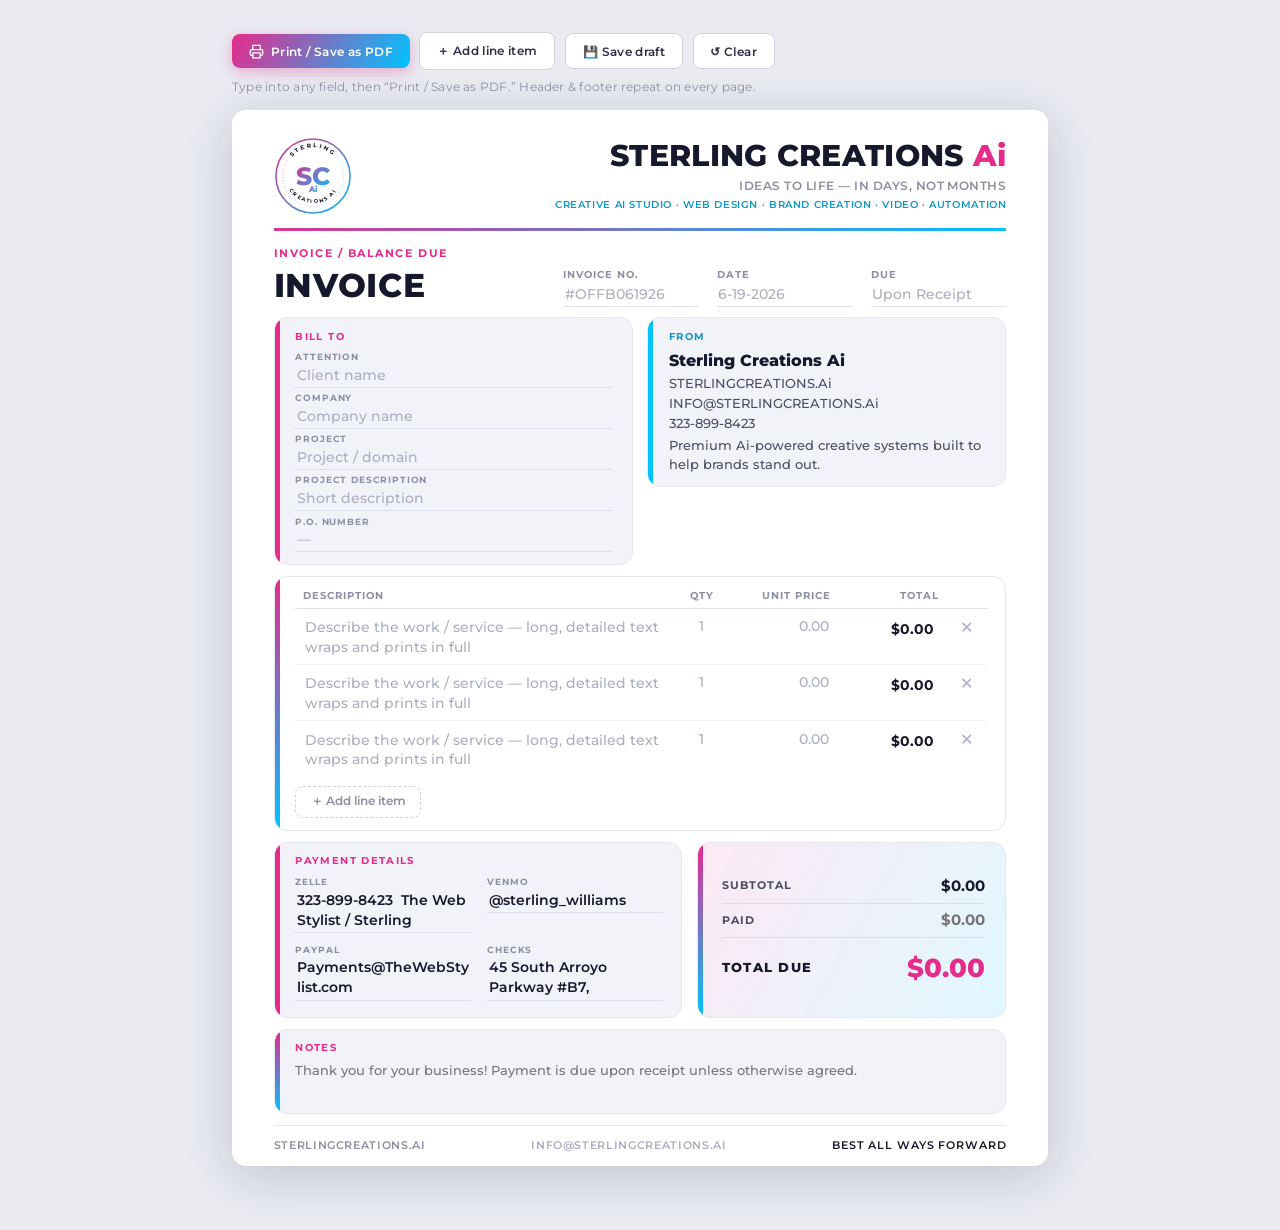
==== commit c2a6c407: "Compact From card and tighten spacing to keep light invoices on one page - From card no longer stret" ====
--- a/index.html
+++ b/index.html
@@ -39,7 +39,7 @@
     --grad-v:    linear-gradient(180deg, var(--pink) 0%, var(--blue) 100%);
     --font:      'Montserrat', 'Helvetica Neue', Helvetica, Arial, sans-serif;
     --pad-x:     2.6rem;
-    --card-pad:  .85rem 1.2rem .9rem 1.35rem;
+    --card-pad:  .7rem 1.15rem .75rem 1.3rem;
     --radius:    13px;
   }
 
@@ -84,16 +84,16 @@
   .sheet { width: 100%; border-collapse: collapse; }
   .sheet-cell { padding: 0 var(--pad-x); }
   thead .sheet-cell { padding-top: 1.7rem; }
-  tbody .sheet-cell { padding-top: 1rem; padding-bottom: 1rem; }
+  tbody .sheet-cell { padding-top: .7rem; padding-bottom: .7rem; }
   tfoot .sheet-cell { padding: 0 var(--pad-x); }
 
   /* ── Header ────────────────────────────────────────────── */
   .header {
     display: flex; align-items: center; justify-content: space-between;
-    gap: 1.5rem; padding-bottom: .95rem;
+    gap: 1.5rem; padding-bottom: .8rem;
     border-bottom: 3px solid; border-image: var(--grad) 1;
   }
-  .logo { width: 90px; height: 90px; flex-shrink: 0; }
+  .logo { width: 78px; height: 78px; flex-shrink: 0; }
   .logo svg, .logo img { width: 100%; height: 100%; display: block; object-fit: contain; }
 
   .brand { text-align: right; }
@@ -105,7 +105,7 @@
   /* ── Title + meta ──────────────────────────────────────── */
   .title-row {
     display: flex; align-items: flex-end; justify-content: space-between;
-    gap: 2.5rem; padding-bottom: .95rem;
+    gap: 2.5rem; padding-bottom: .65rem;
   }
   .title-left { flex: 0 1 360px; min-width: 0; }
   .title-eyebrow {
@@ -116,8 +116,8 @@
   }
   .title-eyebrow:focus { border-bottom-color: var(--pink); background: rgba(230,43,139,.05); }
   .title-main {
-    font-size: 2.35rem; font-weight: 800; letter-spacing: .02em; text-transform: uppercase;
-    color: var(--ink); line-height: 1; margin-top: .18rem;
+    font-size: 2.05rem; font-weight: 800; letter-spacing: .02em; text-transform: uppercase;
+    color: var(--ink); line-height: 1; margin-top: .12rem;
     background: transparent; border: none; outline: none; font-family: var(--font);
     width: 100%; border-bottom: 1.5px solid transparent; padding: .05rem 0;
   }
@@ -140,7 +140,7 @@
   .meta-grid .fld { font-size: .9rem; min-width: 86px; }
 
   /* ── Cards (shared) ────────────────────────────────────── */
-  .card-row { display: grid; grid-template-columns: 1fr 1fr; gap: 1.1rem; align-items: stretch; }
+  .card-row { display: grid; grid-template-columns: 1fr 1fr; gap: .9rem; align-items: start; }
   .card {
     position: relative; background: var(--gray-100);
     border: 1px solid var(--gray-200); border-radius: var(--radius);
@@ -153,26 +153,25 @@
   .card-title { font-size: .65rem; font-weight: 700; letter-spacing: .13em; text-transform: uppercase; color: var(--pink); margin-bottom: .55rem; }
   .card.accent-blue .card-title { color: var(--blue-ink); }
 
-  .field-block { margin-bottom: .35rem; }
+  .field-block { margin-bottom: .28rem; }
   .field-block:last-child { margin-bottom: 0; }
   .field-block .lbl { font-size: .58rem; font-weight: 700; letter-spacing: .09em; text-transform: uppercase; color: var(--gray-500); margin-bottom: .05rem; display: block; }
 
   /* From card — equal height with Bill To, info vertically centered */
-  .card.accent-blue { display: flex; flex-direction: column; }
-  .from-body { flex: 1; display: flex; flex-direction: column; justify-content: center; }
+  .from-body { display: flex; flex-direction: column; }
   .from-name { font-size: 1rem; font-weight: 800; color: var(--ink); margin-bottom: .2rem; width: 100%; border: none; background: transparent; font-family: var(--font); outline: none; }
   .from-line { font-size: .8rem; font-weight: 500; color: var(--gray-700); line-height: 1.5; width: 100%; border: none; background: transparent; font-family: var(--font); outline: none; padding: .02rem 0; display: block; white-space: pre-wrap; overflow-wrap: anywhere; }
   textarea.from-line { resize: none; overflow: hidden; margin-top: .15rem; }
   .from-line:focus, .from-name:focus { background: rgba(0,194,255,.09); border-radius: 4px; }
 
   /* ── Line items ────────────────────────────────────────── */
-  .items-card { margin-top: 1rem; position: relative; background: var(--white); border: 1px solid var(--gray-200); border-radius: var(--radius); padding: var(--card-pad); overflow: hidden; }
+  .items-card { margin-top: .7rem; position: relative; background: var(--white); border: 1px solid var(--gray-200); border-radius: var(--radius); padding: var(--card-pad); overflow: hidden; }
   .items-card::before { content: ''; position: absolute; top: 0; left: 0; bottom: 0; width: 5px; background: var(--grad-v); }
   table.items { width: 100%; border-collapse: collapse; }
   table.items thead th { font-size: .62rem; font-weight: 700; letter-spacing: .1em; text-transform: uppercase; color: var(--gray-500); text-align: left; padding: 0 .5rem .45rem; border-bottom: 1.5px solid var(--line); }
   table.items thead th.r { text-align: right; }
   table.items thead th.c { text-align: center; }
-  table.items tbody td { padding: .3rem .5rem; vertical-align: top; border-bottom: 1px solid var(--gray-100); }
+  table.items tbody td { padding: .26rem .5rem; vertical-align: top; border-bottom: 1px solid var(--gray-100); }
   table.items tbody tr:last-child td { border-bottom: none; }
   table.items .fld { border-bottom: none; font-weight: 500; font-size: .85rem; padding-top: .32rem; }
   table.items .fld:focus { background: rgba(230,43,139,.05); border-radius: 5px; }
@@ -188,7 +187,7 @@
   .add-row:hover { border-color: var(--pink); color: var(--pink); background: rgba(230,43,139,.04); }
 
   /* ── Payment + totals ──────────────────────────────────── */
-  .lower-row { display: grid; grid-template-columns: 1.32fr 1fr; gap: 1.1rem; margin-top: 1rem; align-items: stretch; }
+  .lower-row { display: grid; grid-template-columns: 1.32fr 1fr; gap: .9rem; margin-top: .7rem; align-items: stretch; }
   .pay-grid { display: grid; grid-template-columns: 1fr 1fr; gap: .4rem 1rem; }
 
   .totals-card { position: relative; background: linear-gradient(120deg, rgba(230,43,139,.10) 0%, rgba(0,194,255,.12) 100%); border: 1px solid var(--gray-200); border-radius: var(--radius); padding: .9rem 1.3rem .95rem 1.5rem; overflow: hidden; display: flex; flex-direction: column; justify-content: center; }
@@ -203,13 +202,13 @@
   .tot-row.grand .grand-amt { font-size: 1.6rem; font-weight: 800; color: var(--pink); text-align: right; flex: 1; }
 
   /* ── Notes ─────────────────────────────────────────────── */
-  .notes-card { position: relative; background: var(--gray-100); border: 1px solid var(--gray-200); border-radius: var(--radius); padding: var(--card-pad); margin-top: 1rem; overflow: hidden; }
+  .notes-card { position: relative; background: var(--gray-100); border: 1px solid var(--gray-200); border-radius: var(--radius); padding: var(--card-pad); margin-top: .7rem; overflow: hidden; }
   .notes-card::before { content: ''; position: absolute; top: 0; left: 0; bottom: 0; width: 5px; background: var(--grad-v); }
   .notes-card .card-title { margin-bottom: .4rem; }
-  textarea.notes { width: 100%; min-height: 38px; border: none; background: transparent; resize: none; outline: none; font-family: var(--font); font-size: .8rem; font-weight: 500; line-height: 1.55; color: var(--gray-700); overflow: hidden; display: block; }
+  textarea.notes { width: 100%; min-height: 30px; border: none; background: transparent; resize: none; outline: none; font-family: var(--font); font-size: .8rem; font-weight: 500; line-height: 1.55; color: var(--gray-700); overflow: hidden; display: block; }
 
   /* ── Footer ────────────────────────────────────────────── */
-  .footer { padding: .9rem 0 1.15rem; border-top: 1px solid var(--gray-200); display: flex; align-items: center; justify-content: space-between; gap: 1rem; font-size: .68rem; font-weight: 600; letter-spacing: .06em; text-transform: uppercase; color: var(--gray-500); }
+  .footer { padding: .75rem 0 .9rem; border-top: 1px solid var(--gray-200); display: flex; align-items: center; justify-content: space-between; gap: 1rem; font-size: .68rem; font-weight: 600; letter-spacing: .06em; text-transform: uppercase; color: var(--gray-500); }
   .footer .mid { color: var(--gray-400); }
   .footer .right { color: var(--ink); letter-spacing: .08em; }
 
@@ -234,7 +233,7 @@
     .fld:focus { border-bottom-color: var(--line); }
     .fld::placeholder, textarea.notes::placeholder { color: transparent; }
 
-    @page { size: letter; margin: 10mm 0; }
+    @page { size: letter; margin: 8mm 0; }
   }
 </style>
 </head>
